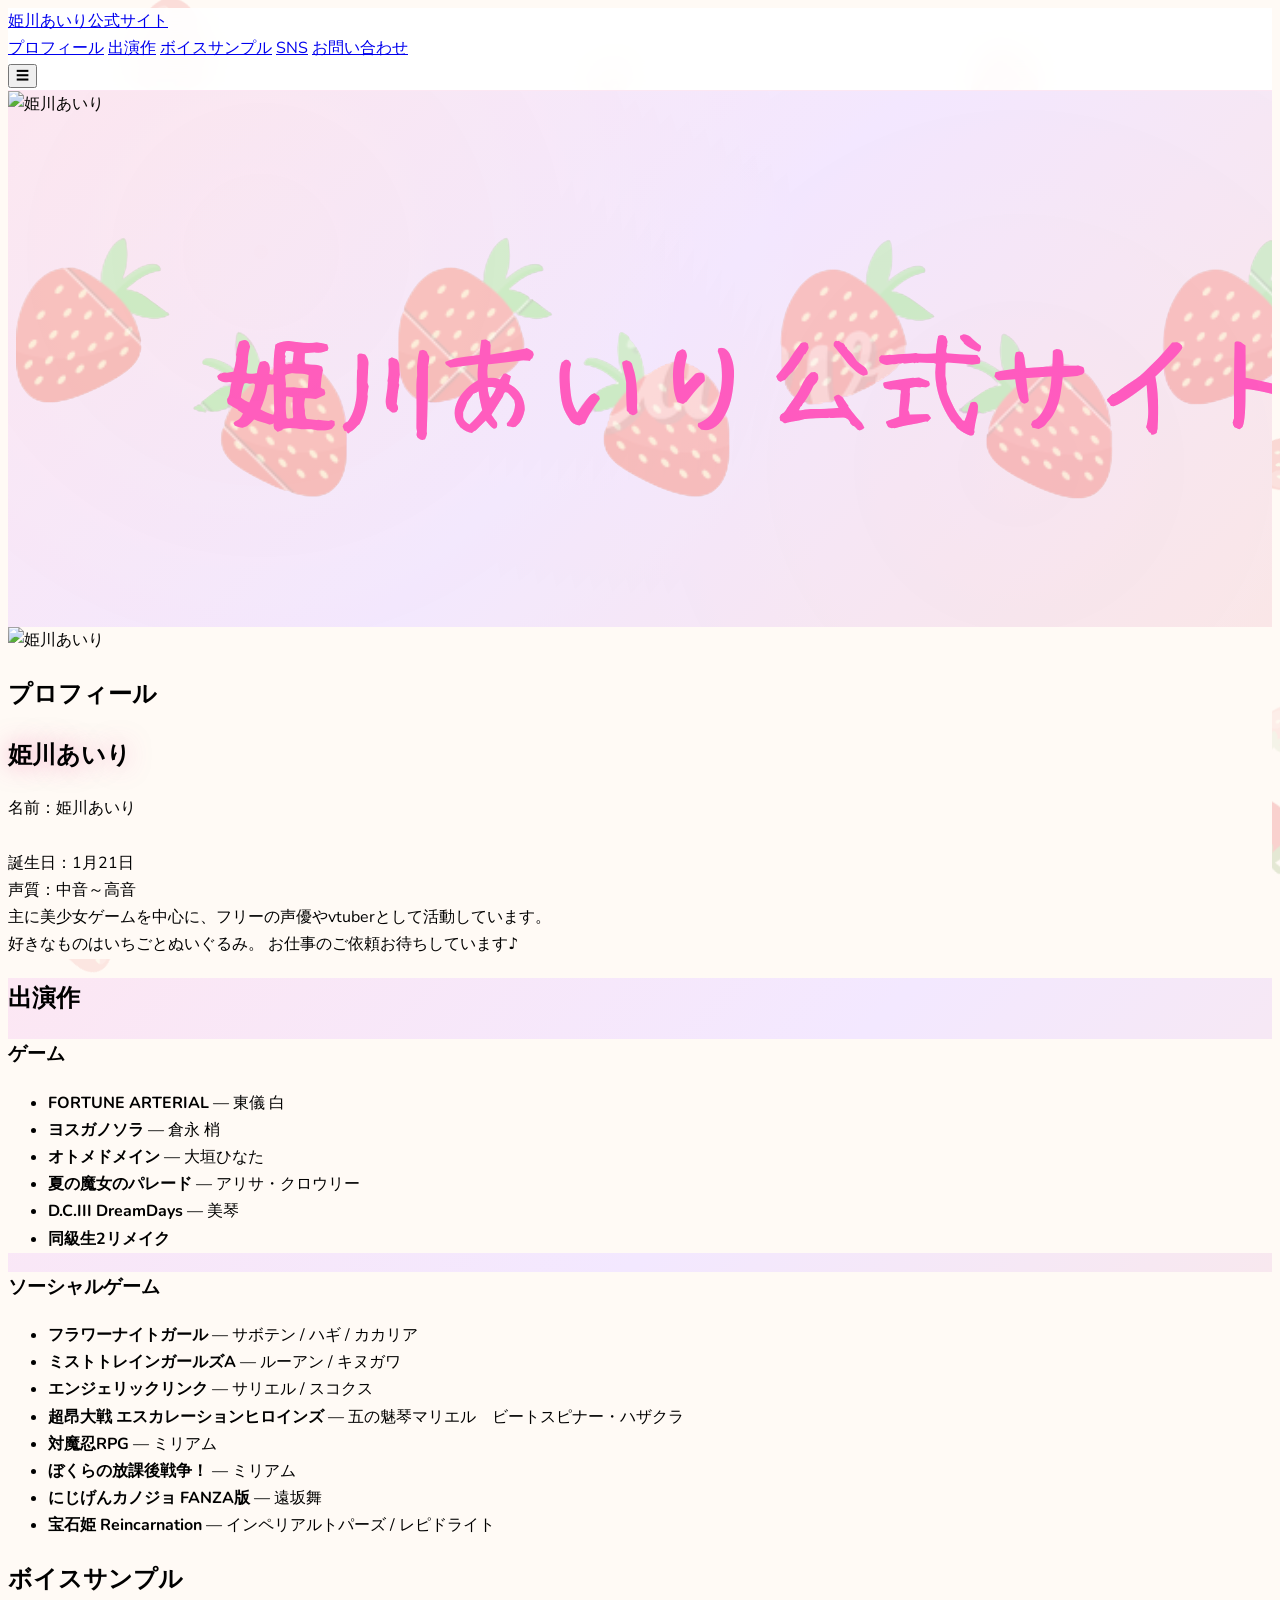
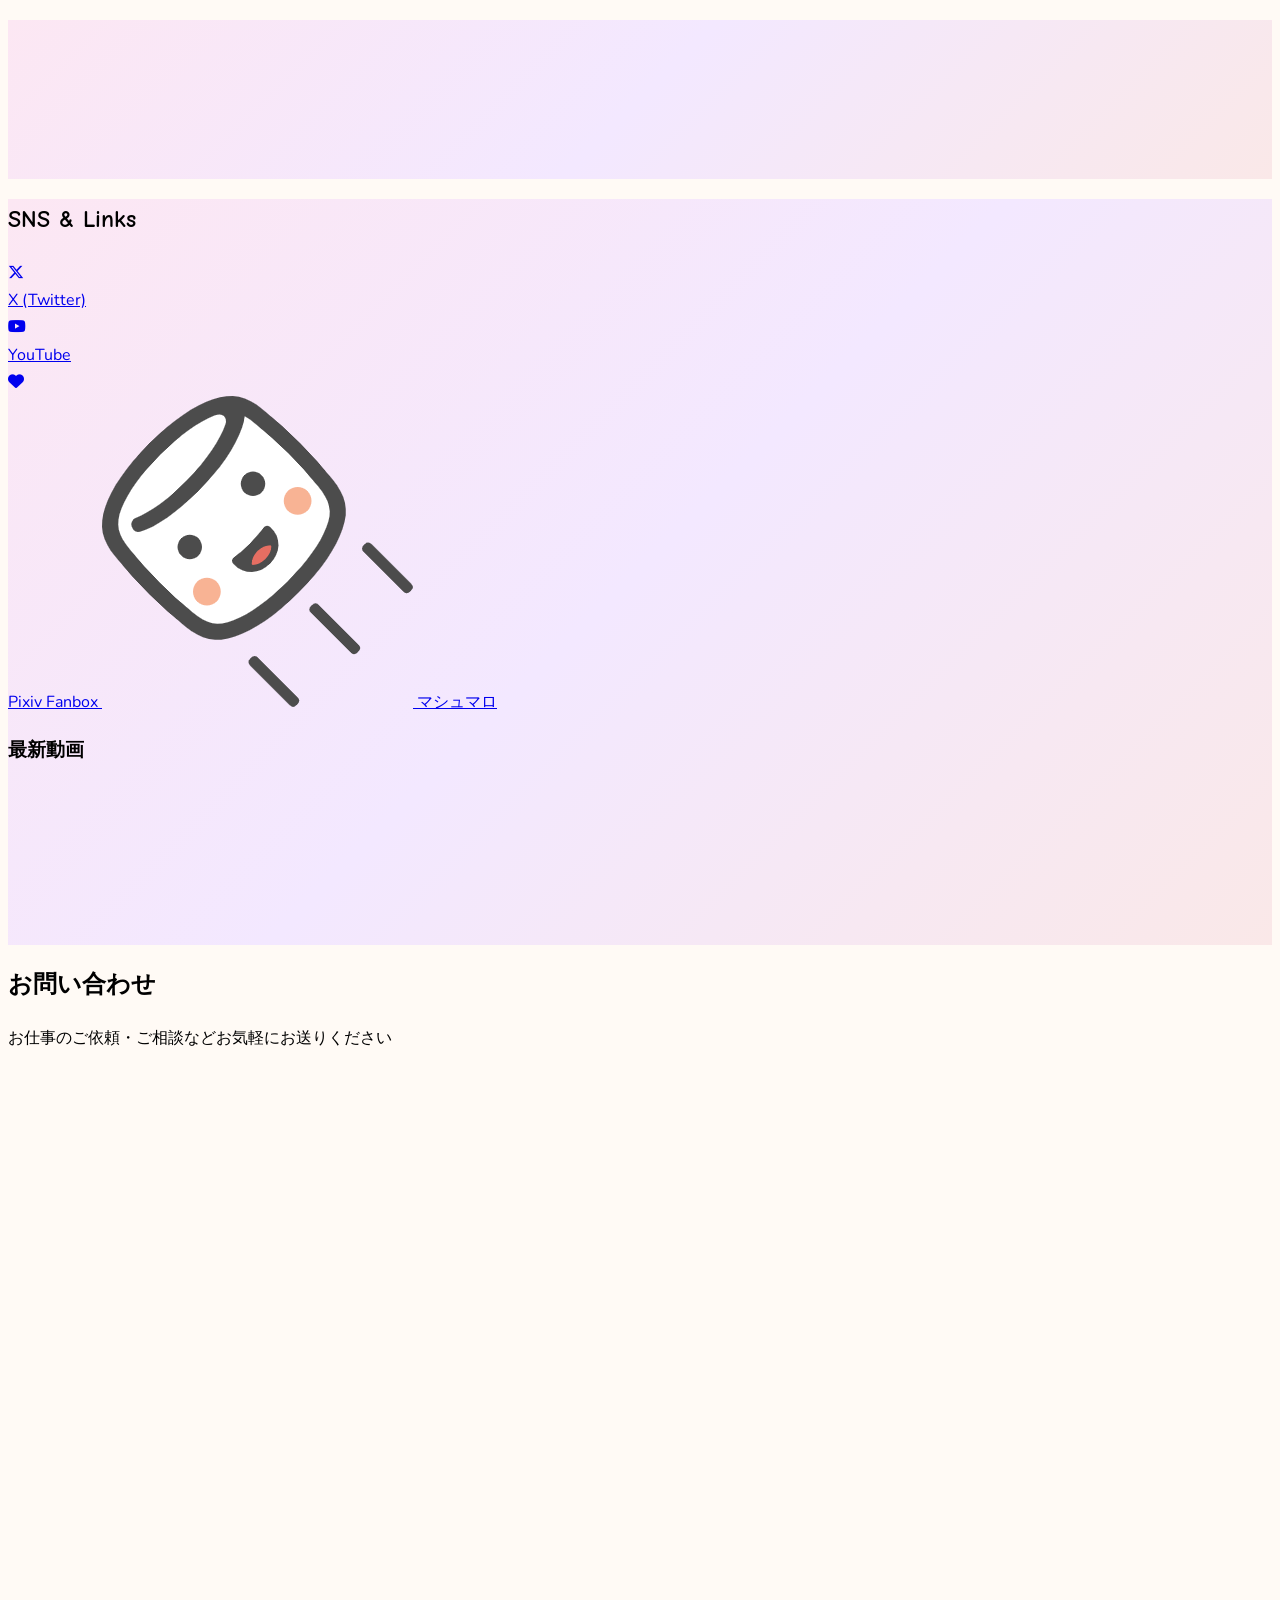
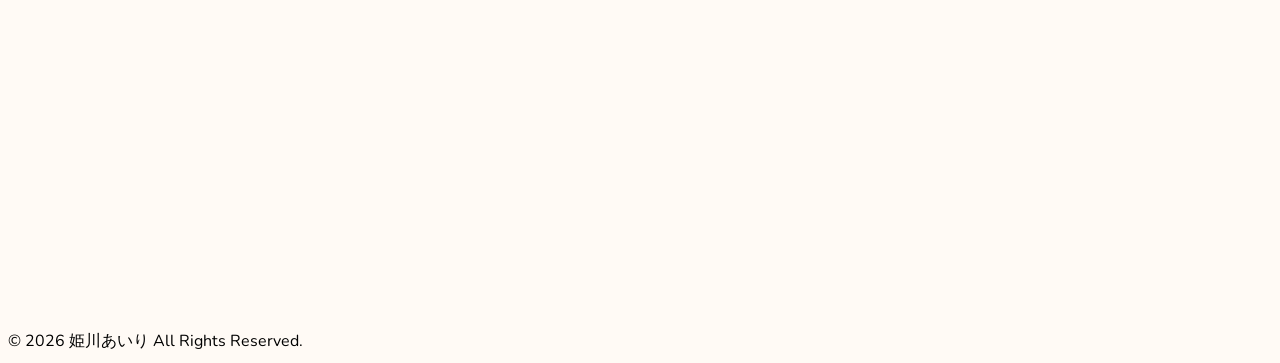
==== index.html @ c1333b5b "Update index.html" ====
<!DOCTYPE html>
<html lang="ja">
<head>
  <meta charset="UTF-8">
  <meta name="viewport" content="width=device-width, initial-scale=1.0">
  <title>姫川あいり公式サイト</title>
  <script src="https://cdn.tailwindcss.com"></script>
  <link rel="stylesheet" href="https://cdnjs.cloudflare.com/ajax/libs/font-awesome/6.5.0/css/all.min.css">
  <link rel="stylesheet" href="style.css">
<link href="https://fonts.googleapis.com/css2?family=Nunito:wght@400;700&family=Comic+Neue:wght@400;700&display=swap" rel="stylesheet">
  
  <style>
    html { scroll-behavior: smooth; }
    section { scroll-margin-top: 80px; }
    .hero-bg {
      background: linear-gradient(135deg, #fce7f3 0%, #f3e8ff 50%, #fae8e8 100%);
    }
  </style>
</head>
<body class="bg-white text-gray-800">

  <!-- ナビ -->
  <nav class="bg-white/90 backdrop-blur-md border-b border-pink-100 sticky top-0 z-50">
    <div class="max-w-5xl mx-auto px-6">
      <div class="flex justify-between items-center h-16">
        <a href="#" class="text-2xl font-bold text-pink-500 hover:text-pink-600 transition-colors">
          姫川あいり公式サイト
        </a>
        <!-- PCメニュー -->
        <div class="hidden md:flex gap-8 text-sm font-medium">
          <a href="#profile" class="hover:text-pink-500 transition-colors">プロフィール</a>
          <a href="#career" class="hover:text-pink-500 transition-colors">出演作</a>
          <a href="#voice" class="hover:text-pink-500 transition-colors">ボイスサンプル</a>
          <a href="#sns" class="hover:text-pink-500 transition-colors">SNS</a>
          <a href="#contact" class="hover:text-pink-500 transition-colors">お問い合わせ</a>
        </div>
        <!-- スマホハンバーガー -->
        <button id="menu-button" class="md:hidden text-3xl text-pink-400">☰</button>
      </div>
    </div>
  </nav>



<!-- ヒーロー -->
  <section class="hero-bg min-h-screen flex items-center justify-center px-6 py-12">
    <div class="max-w-6xl mx-auto grid md:grid-cols-2 gap-12 items-center">
      <div class="flex justify-center">
        <img src="assets/260325_背景透過.png" alt="姫川あいり" class="max-h-[80vh] w-auto drop-shadow-2xl">
      </div>
      <!-- 右側：テキスト -->
<!-- 右側：ロゴ画像 -->
<div class="text-center md:text-left">
  <div class="mb-8">
    <img src="assets/logo.png" 
         alt="姫川あいり公式サイト" 
         class="mx-auto md:mx-0 h-32 md:h-40 lg:h-48 w-auto drop-shadow-lg">
  </div>
</div>
    </div>
  </section>
  

<!-- プロフィール -->
<section id="profile" class="py-24 bg-white">
  <div class="max-w-5xl mx-auto px-6">
    <div class="flex flex-col md:flex-row gap-12 items-center">
      
      <!-- 左側：立ち絵 -->
      <div class="flex-shrink-0 mx-auto md:mx-0">
        <img src="assets/260422_背景透過.png"
             alt="姫川あいり"
             class="w-72 md:w-96 rounded-3xl shadow-xl">
      </div>
      
      <!-- 右側：名前＋本文 -->
      <div class="text-center md:text-left">
        <h2 class="text-3xl font-bold text-pink-500 mb-3">プロフィール</h2>
        <h1 class="text-5xl md:text-6xl font-bold text-pink-500 fairy-glow mb-8">姫川あいり</h1>
        
        <div class="prose prose-lg text-gray-600 leading-relaxed max-w-md">
          <p>
            名前：姫川あいり<br><br>
            誕生日：1月21日<br>
            声質：中音～高音<br>
            主に美少女ゲームを中心に、フリーの声優やvtuberとして活動しています。<br>
            好きなものはいちごとぬいぐるみ。
            お仕事のご依頼お待ちしています♪<br>
            
          </p>
        </div>
      </div>
    </div>
  </div>
</section>
  
  
<!-- 経歴 -->
<section id="career" class="py-24 bg-pink-50">
  <div class="max-w-4xl mx-auto px-6">
    <h2 class="text-3xl font-bold text-center text-pink-500 mb-12">出演作</h2>
   
    <div class="max-w-3xl mx-auto space-y-10">
     
      <!-- ゲーム -->
      <div class="bg-white p-8 rounded-3xl shadow-sm">
        <h3 class="text-2xl font-semibold text-pink-400 mb-6">ゲーム</h3>
        <ul class="space-y-5 text-gray-700 list-none">
          <li><strong>FORTUNE ARTERIAL</strong> — 東儀 白</li>
          <li><strong>ヨスガノソラ</strong> — 倉永 梢</li>
          <li><strong>オトメドメイン</strong> — 大垣ひなた</li>
          <li><strong>夏の魔女のパレード</strong> — アリサ・クロウリー</li>
          <li><strong>D.C.III DreamDays</strong> — 美琴</li>
          <li><strong>同級生2リメイク</strong></li>
        </ul>
      </div>

      <!-- ソーシャルゲーム -->
      <div class="bg-white p-8 rounded-3xl shadow-sm">
        <h3 class="text-2xl font-semibold text-pink-400 mb-6">ソーシャルゲーム</h3>
        <ul class="space-y-5 text-gray-700 list-none">
          <li><strong>フラワーナイトガール</strong> — サボテン / ハギ / カカリア</li>
          <li><strong>ミストトレインガールズA</strong> — ルーアン / キヌガワ</li>
          <li><strong>エンジェリックリンク</strong> — サリエル / スコクス</li>
          <li><strong>超昂大戦 エスカレーションヒロインズ</strong> — 五の魅琴マリエル　ビートスピナー・ハザクラ</li>
          <li><strong>対魔忍RPG</strong> — ミリアム</li>
          <li><strong>ぼくらの放課後戦争！</strong> — ミリアム</li>
          <li><strong>にじげんカノジョ FANZA版</strong> — 遠坂舞</li>
          <li><strong>宝石姫 Reincarnation</strong> — インペリアルトパーズ / レピドライト</li>
        </ul>
      </div>
    </div>
  </div>
</section>
  
<!-- ボイスサンプル -->
<section id="voice" class="py-24 bg-white">     <!-- 白 -->
  
  <div class="max-w-3xl mx-auto px-6">
    <h2 class="text-3xl font-bold text-center text-pink-500 mb-12">ボイスサンプル</h2>
    
    <div class="bg-pink-50 rounded-3xl p-6 md:p-10">
      <div class="aspect-video rounded-2xl overflow-hidden shadow-md">
        <iframe width="100%" height="100%" 
                src="https://www.youtube.com/embed/UVbaxQV9CX0" 
                frameborder="0" 
                allowfullscreen 
                allow="accelerometer; autoplay; clipboard-write; encrypted-media; gyroscope; picture-in-picture; web-share">
        </iframe>
      </div>
    </div>
  </div>
</section>
  
<!-- SNS -->
<section id="sns" class="py-24 bg-pink-50">     <!-- 薄ピンク -->
  <div class="max-w-4xl mx-auto px-6 text-center">
    <h2 class="text-3xl font-bold text-pink-500 mb-12">SNS & Links</h2>
   
    <div class="grid grid-cols-2 md:grid-cols-4 gap-8 mb-16">
     
      <!-- X (Twitter) -->
      <a href="https://x.com/AiriHimekawa" target="_blank" class="group flex flex-col items-center hover:scale-105 transition-all">
        <div class="text-6xl mb-3 text-black"><i class="fab fa-x-twitter"></i></div>
        <span class="text-sm font-medium text-gray-700 group-hover:text-pink-500">X (Twitter)</span>
      </a>
     
      <!-- YouTube -->
      <a href="https://youtube.com/@airi_tushin" target="_blank" class="group flex flex-col items-center hover:scale-105 transition-all">
        <div class="text-6xl mb-3 text-red-500"><i class="fab fa-youtube"></i></div>
        <span class="text-sm font-medium text-gray-700 group-hover:text-pink-500">YouTube</span>
      </a>
     
      <!-- Pixiv Fanbox -->
      <a href="https://himekawaairi.fanbox.cc" target="_blank" class="group flex flex-col items-center hover:scale-105 transition-all">
        <div class="text-6xl mb-3 text-pink-500"><i class="fas fa-heart"></i></div>
        <span class="text-sm font-medium text-gray-700 group-hover:text-pink-500">Pixiv Fanbox</span>
      </a>
     
      <!-- マシュマロ -->
      <a href="https://marshmallow-qa.com/rjn7jgvmf8jdklz" target="_blank" class="group flex flex-col items-center hover:scale-105 transition-all">
        <img src="assets/marshmallow.png" alt="マシュマロ" class="w-16 h-16 mx-auto mb-3 object-contain">
        <span class="text-sm font-medium text-gray-700 group-hover:text-pink-500">マシュマロ</span>
      </a>
     
    </div>

    <!-- YouTube最新動画表示 -->
    <div class="mt-12">
      <h3 class="text-xl font-semibold text-pink-500 mb-6">最新動画</h3>
      <div class="aspect-video max-w-2xl mx-auto rounded-3xl overflow-hidden shadow-lg">
        <iframe width="100%" height="100%" 
                src="https://www.youtube.com/embed/pQYYkRXr75o" 
                frameborder="0" allowfullscreen allow="accelerometer; autoplay; clipboard-write; encrypted-media; gyroscope; picture-in-picture">
        </iframe>
      </div>
    </div>
  </div>
</section>
  
  
<!-- お問い合わせ -->
<section id="contact" class="py-24 bg-white">   <!-- 白 -->
  <div class="max-w-4xl mx-auto px-6">
    <h2 class="text-3xl font-bold text-center text-pink-500 mb-4">お問い合わせ</h2>
    <p class="text-center text-gray-600 mb-12">お仕事のご依頼・ご相談などお気軽にお送りください</p>
    
    <div class="bg-white rounded-3xl shadow-sm p-4 md:p-8 overflow-hidden">
      <iframe 
        src="https://docs.google.com/forms/d/e/1FAIpQLSfaliOhLNEhYf2ZxRWu3WGZAitr_ZMT3OgszRdiF-ilXPU8ug/viewform?embedded=true" 
        width="100%" 
        height="850" 
        frameborder="0" 
        marginheight="0" 
        marginwidth="0">
      </iframe>
    </div>
  </div>
</section>
  <footer class="bg-pink-100 py-10 text-center text-pink-400 text-sm">
    © 2026 姫川あいり All Rights Reserved.
  </footer>

  <script src="script.js"></script>
</body>
</html>
---- style.css ----
/* style.css - 姫川あいり公式サイト */

body {
font-family: "Nunito", "Comic Neue", system-ui, -apple-system, BlinkMacSystemFont, "Segoe UI", Roboto, sans-serif;
  scroll-behavior: smooth;
font-weight: 400;
  line-height: 1.7;
}

h1, h2, h3 {
font-family: "Comic Neue", "Nunito", system-ui, sans-serif;
  font-weight: 700;
}

/* ヒーロー背景 */
.hero-bg {
  background: linear-gradient(135deg, #fce7f3 0%, #f3e8ff 50%, #fae8e8 100%);
}

/* タイトルグロー効果 */
.fairy-glow {
  text-shadow: 0 0 25px rgba(236, 72, 153, 0.5);
}

/* ナビゲーション */
nav {
  position: sticky;
  top: 0;
  z-index: 50;
  background: rgba(255, 255, 255, 0.92);
  backdrop-filter: blur(12px);
  border-bottom: 1px solid #fce7f3;
}

/* セクション余白調整 */
section {
  scroll-margin-top: 80px;
}

/* ふわふわボタン */
.btn-pink {
  transition: all 0.3s cubic-bezier(0.4, 0, 0.2, 1);
}
.btn-pink:hover {
  transform: translateY(-3px);
  box-shadow: 0 10px 15px -3px rgba(236, 72, 153, 0.3);
}

/* スマホメニュー */
#mobile-menu {
  display: none;
}

/* カード風デザイン */
.card {
  transition: transform 0.2s ease, box-shadow 0.2s ease;
}
.card:hover {
  transform: translateY(-4px);
  box-shadow: 0 20px 25px -5px rgba(0, 0, 0, 0.1);
}
/* 背景をリッチに */
.hero-bg {
  background: linear-gradient(135deg, 
    #fce7f3 0%, 
    #f3e8ff 30%, 
    #fae8e8 60%, 
    #f0f9ff 100%);
  position: relative;
  overflow: hidden;
}

/* かわいい背景装飾 */
.hero-bg::before {
  content: '';
  position: absolute;
  top: 0;
  left: 0;
  right: 0;
  bottom: 0;
  background: 
    radial-gradient(circle at 20% 30%, rgba(251, 191, 36, 0.15) 0%, transparent 50%),
    radial-gradient(circle at 80% 70%, rgba(236, 72, 153, 0.12) 0%, transparent 50%);
  pointer-events: none;
}

/* 他のセクションも少しリッチに */
.bg-pink-50 {
  background: #fdf4ff;
}

.bg-white {
  background: #fffaf5;
}

/* ピンク地のセクションもヒーローと同じリッチ背景に */
.bg-pink-50 {
  background: linear-gradient(135deg, 
    #fce7f3 0%, 
    #f3e8ff 50%, 
    #fae8e8 100%);
}
.hero-bg {
  background: linear-gradient(135deg, #fce7f3 0%, #f3e8ff 50%, #fae8e8 100%);
  position: relative;
  overflow: hidden;
}

.hero-bg::before {
  content: '';
  position: absolute;
  top: 0;
  left: 0;
  right: 0;
  bottom: 0;
  opacity: 0.18;
  pointer-events: none;
  z-index: 1;
}
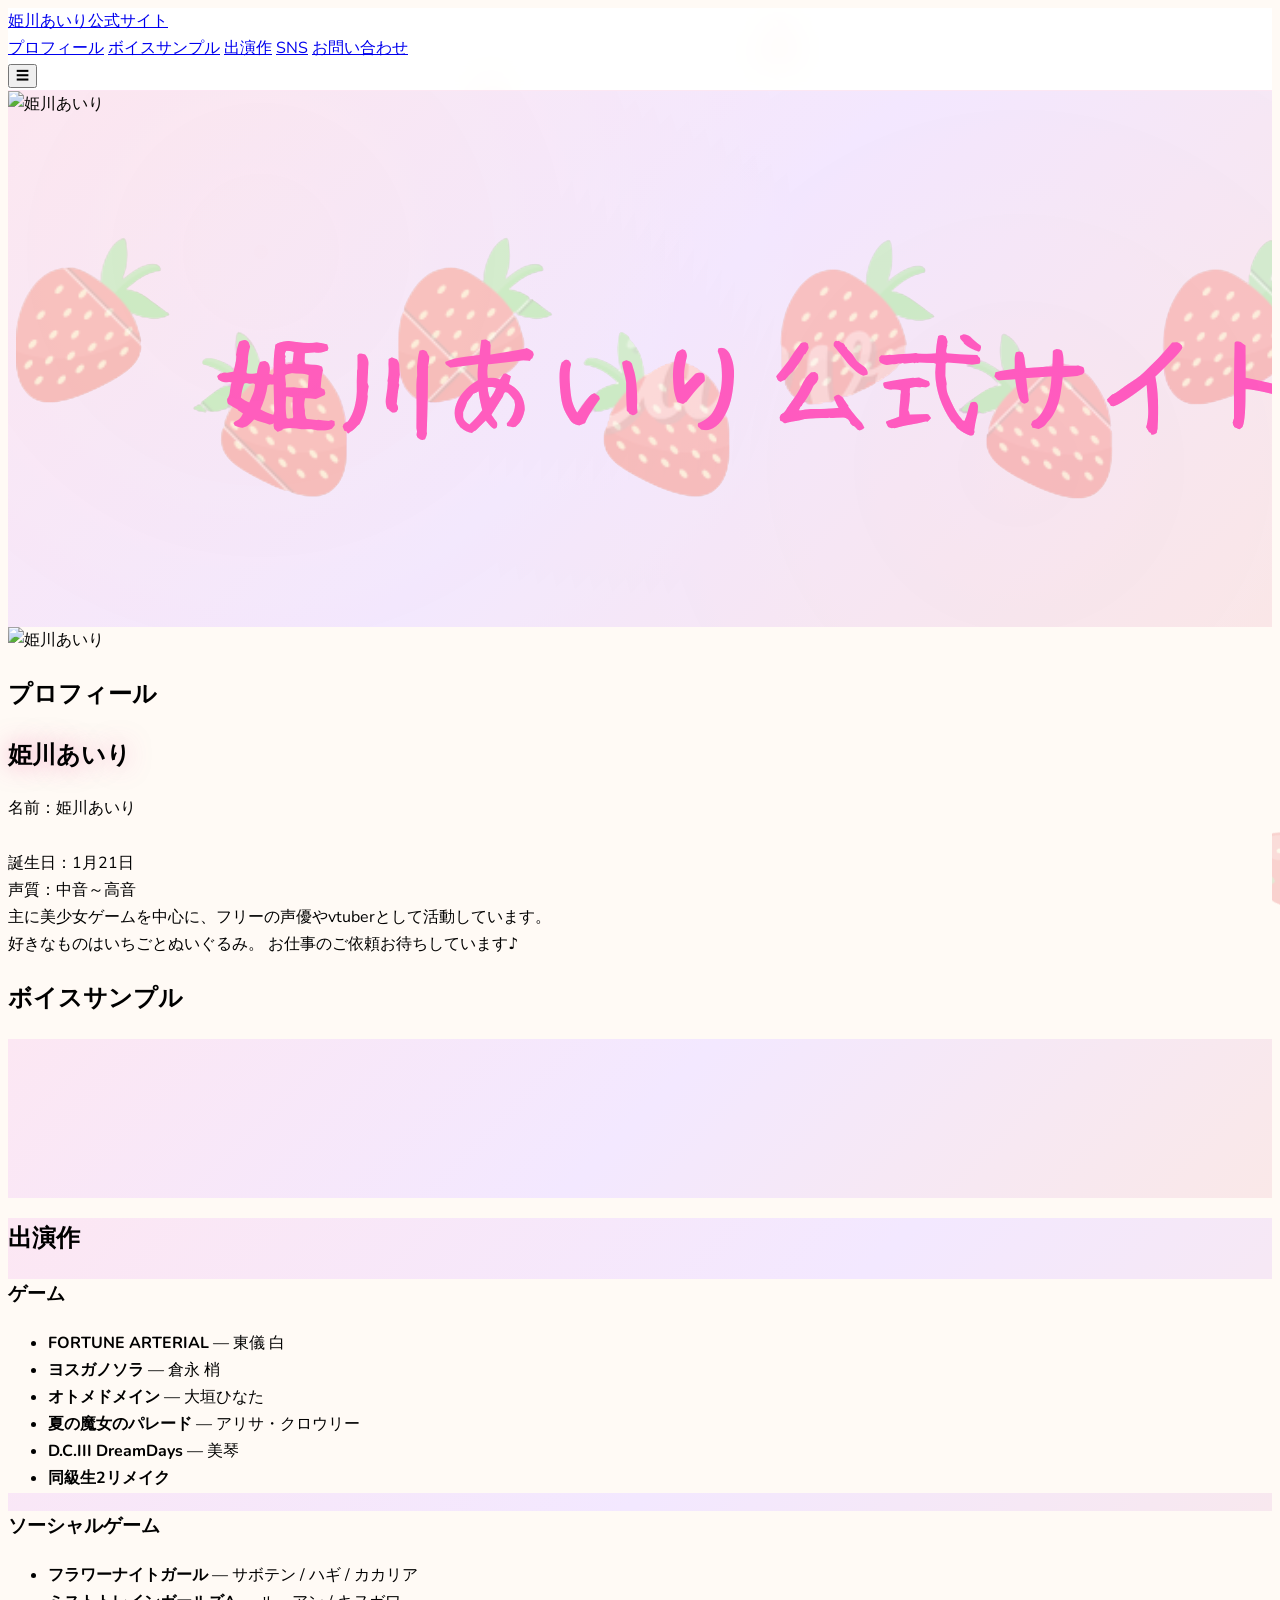
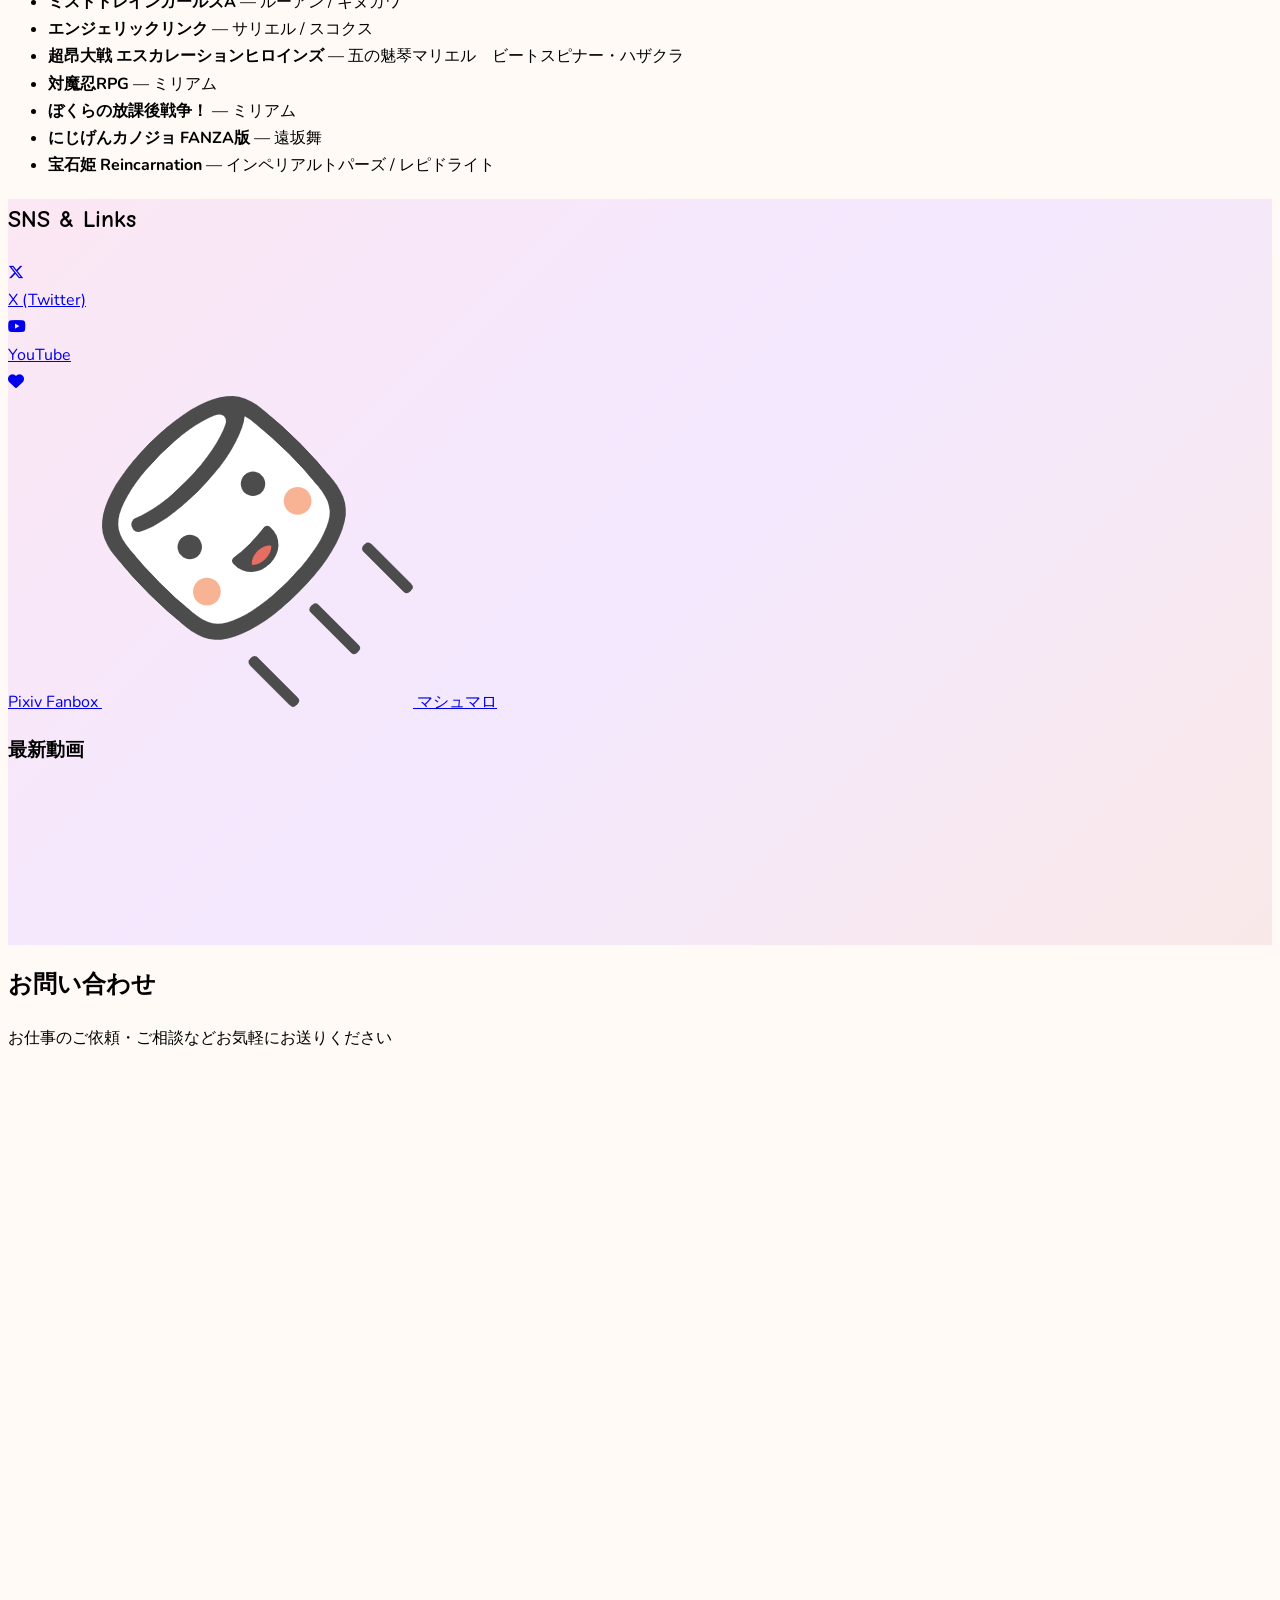
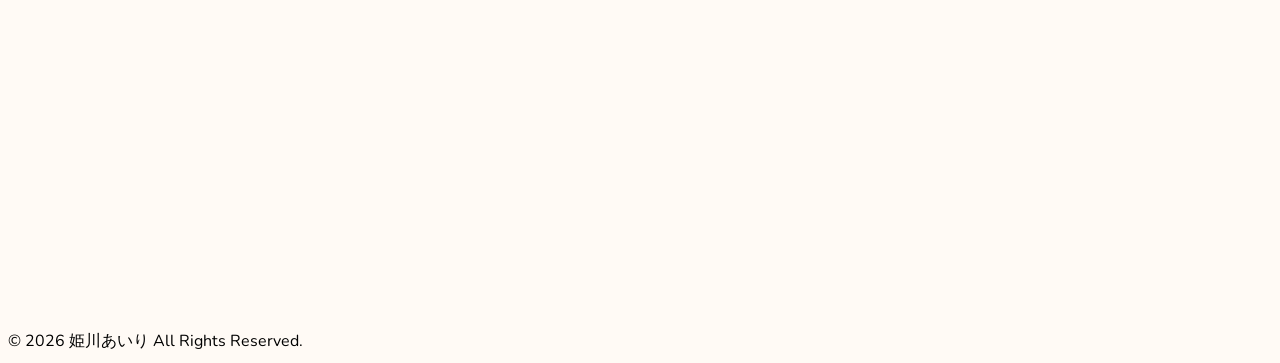
==== commit 613fdb09: "Update index.html" ====
--- a/index.html
+++ b/index.html
@@ -29,8 +29,8 @@
         <!-- PCメニュー -->
         <div class="hidden md:flex gap-8 text-sm font-medium">
           <a href="#profile" class="hover:text-pink-500 transition-colors">プロフィール</a>
+          <a href="#voice" class="hover:text-pink-500 transition-colors">ボイスサンプル</a>
           <a href="#career" class="hover:text-pink-500 transition-colors">出演作</a>
-          <a href="#voice" class="hover:text-pink-500 transition-colors">ボイスサンプル</a>
           <a href="#sns" class="hover:text-pink-500 transition-colors">SNS</a>
           <a href="#contact" class="hover:text-pink-500 transition-colors">お問い合わせ</a>
         </div>
@@ -94,6 +94,24 @@
   </div>
 </section>
   
+<!-- ボイスサンプル -->
+<section id="voice" class="py-24 bg-white">     <!-- 白 -->
+  
+  <div class="max-w-3xl mx-auto px-6">
+    <h2 class="text-3xl font-bold text-center text-pink-500 mb-12">ボイスサンプル</h2>
+    
+    <div class="bg-pink-50 rounded-3xl p-6 md:p-10">
+      <div class="aspect-video rounded-2xl overflow-hidden shadow-md">
+        <iframe width="100%" height="100%" 
+                src="https://www.youtube.com/embed/UVbaxQV9CX0" 
+                frameborder="0" 
+                allowfullscreen 
+                allow="accelerometer; autoplay; clipboard-write; encrypted-media; gyroscope; picture-in-picture; web-share">
+        </iframe>
+      </div>
+    </div>
+  </div>
+</section>
   
 <!-- 経歴 -->
 <section id="career" class="py-24 bg-pink-50">
@@ -133,24 +151,6 @@
   </div>
 </section>
   
-<!-- ボイスサンプル -->
-<section id="voice" class="py-24 bg-white">     <!-- 白 -->
-  
-  <div class="max-w-3xl mx-auto px-6">
-    <h2 class="text-3xl font-bold text-center text-pink-500 mb-12">ボイスサンプル</h2>
-    
-    <div class="bg-pink-50 rounded-3xl p-6 md:p-10">
-      <div class="aspect-video rounded-2xl overflow-hidden shadow-md">
-        <iframe width="100%" height="100%" 
-                src="https://www.youtube.com/embed/UVbaxQV9CX0" 
-                frameborder="0" 
-                allowfullscreen 
-                allow="accelerometer; autoplay; clipboard-write; encrypted-media; gyroscope; picture-in-picture; web-share">
-        </iframe>
-      </div>
-    </div>
-  </div>
-</section>
   
 <!-- SNS -->
 <section id="sns" class="py-24 bg-pink-50">     <!-- 薄ピンク -->
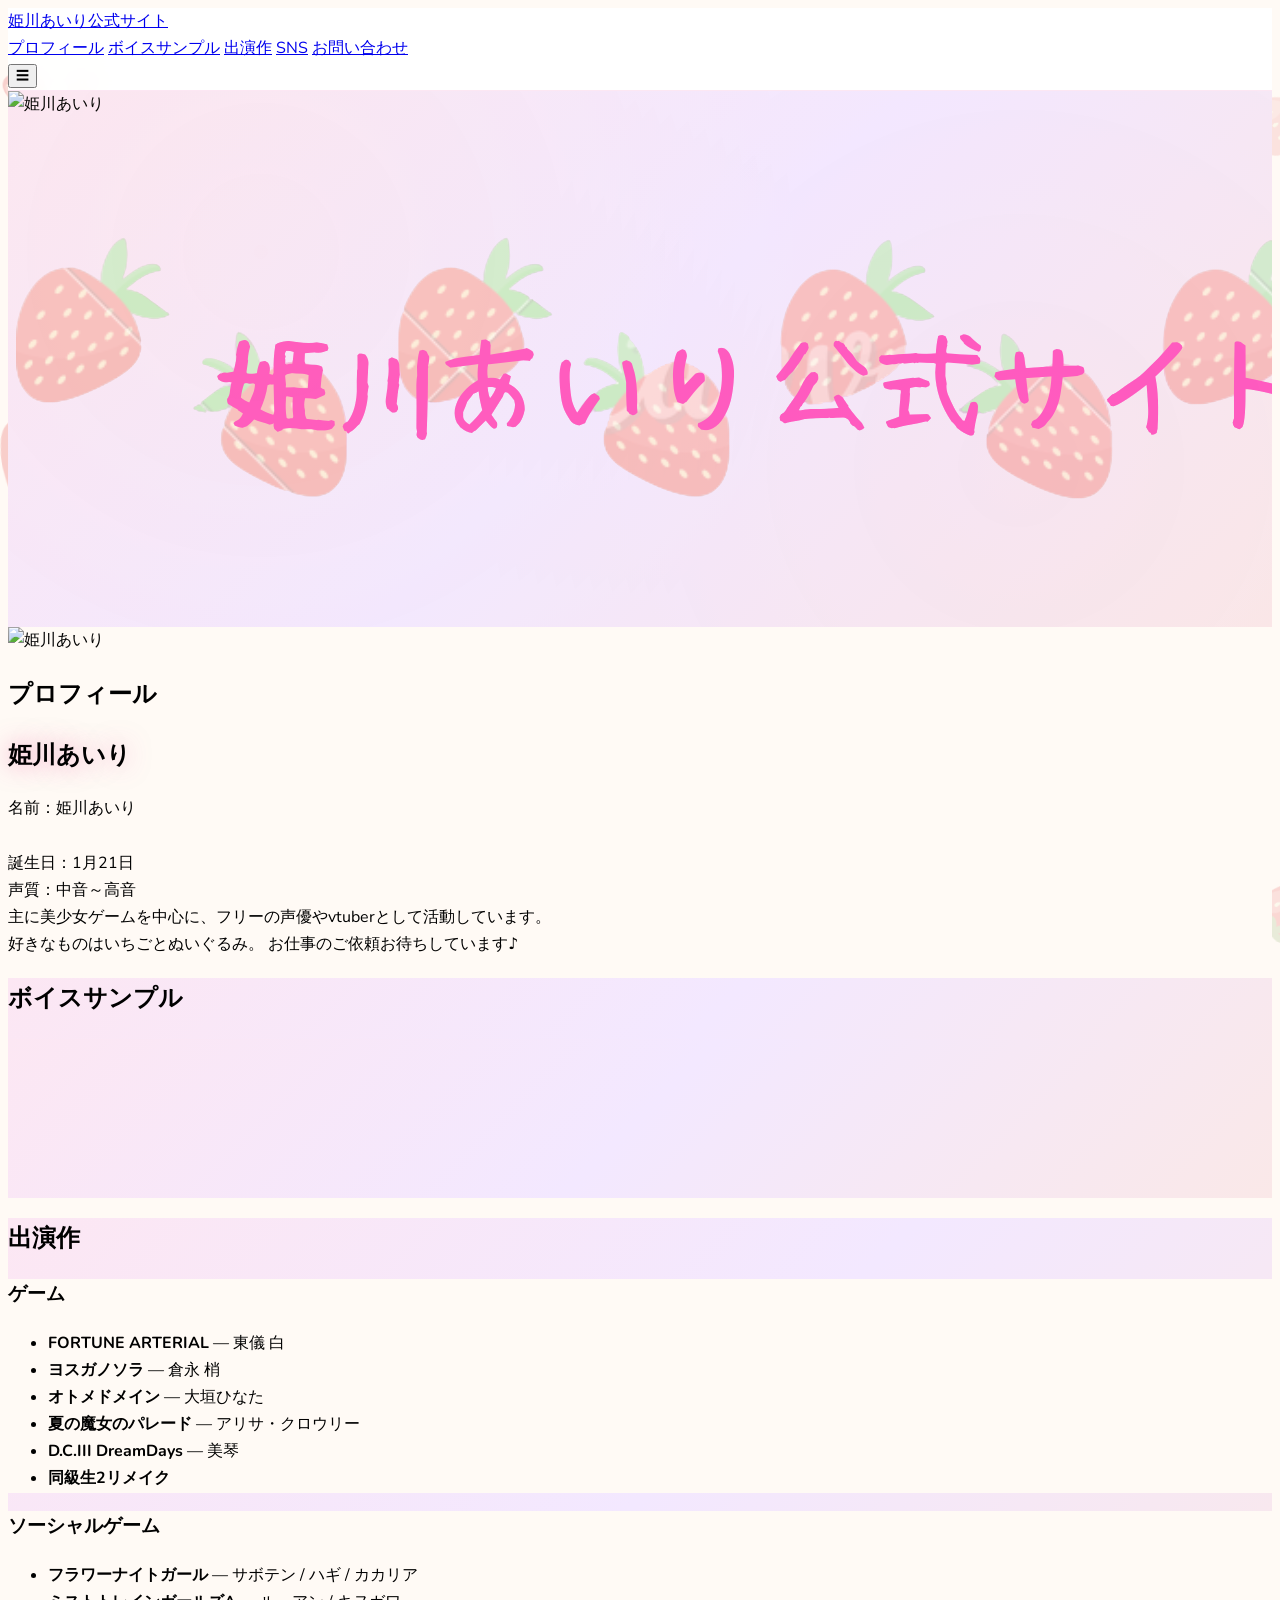
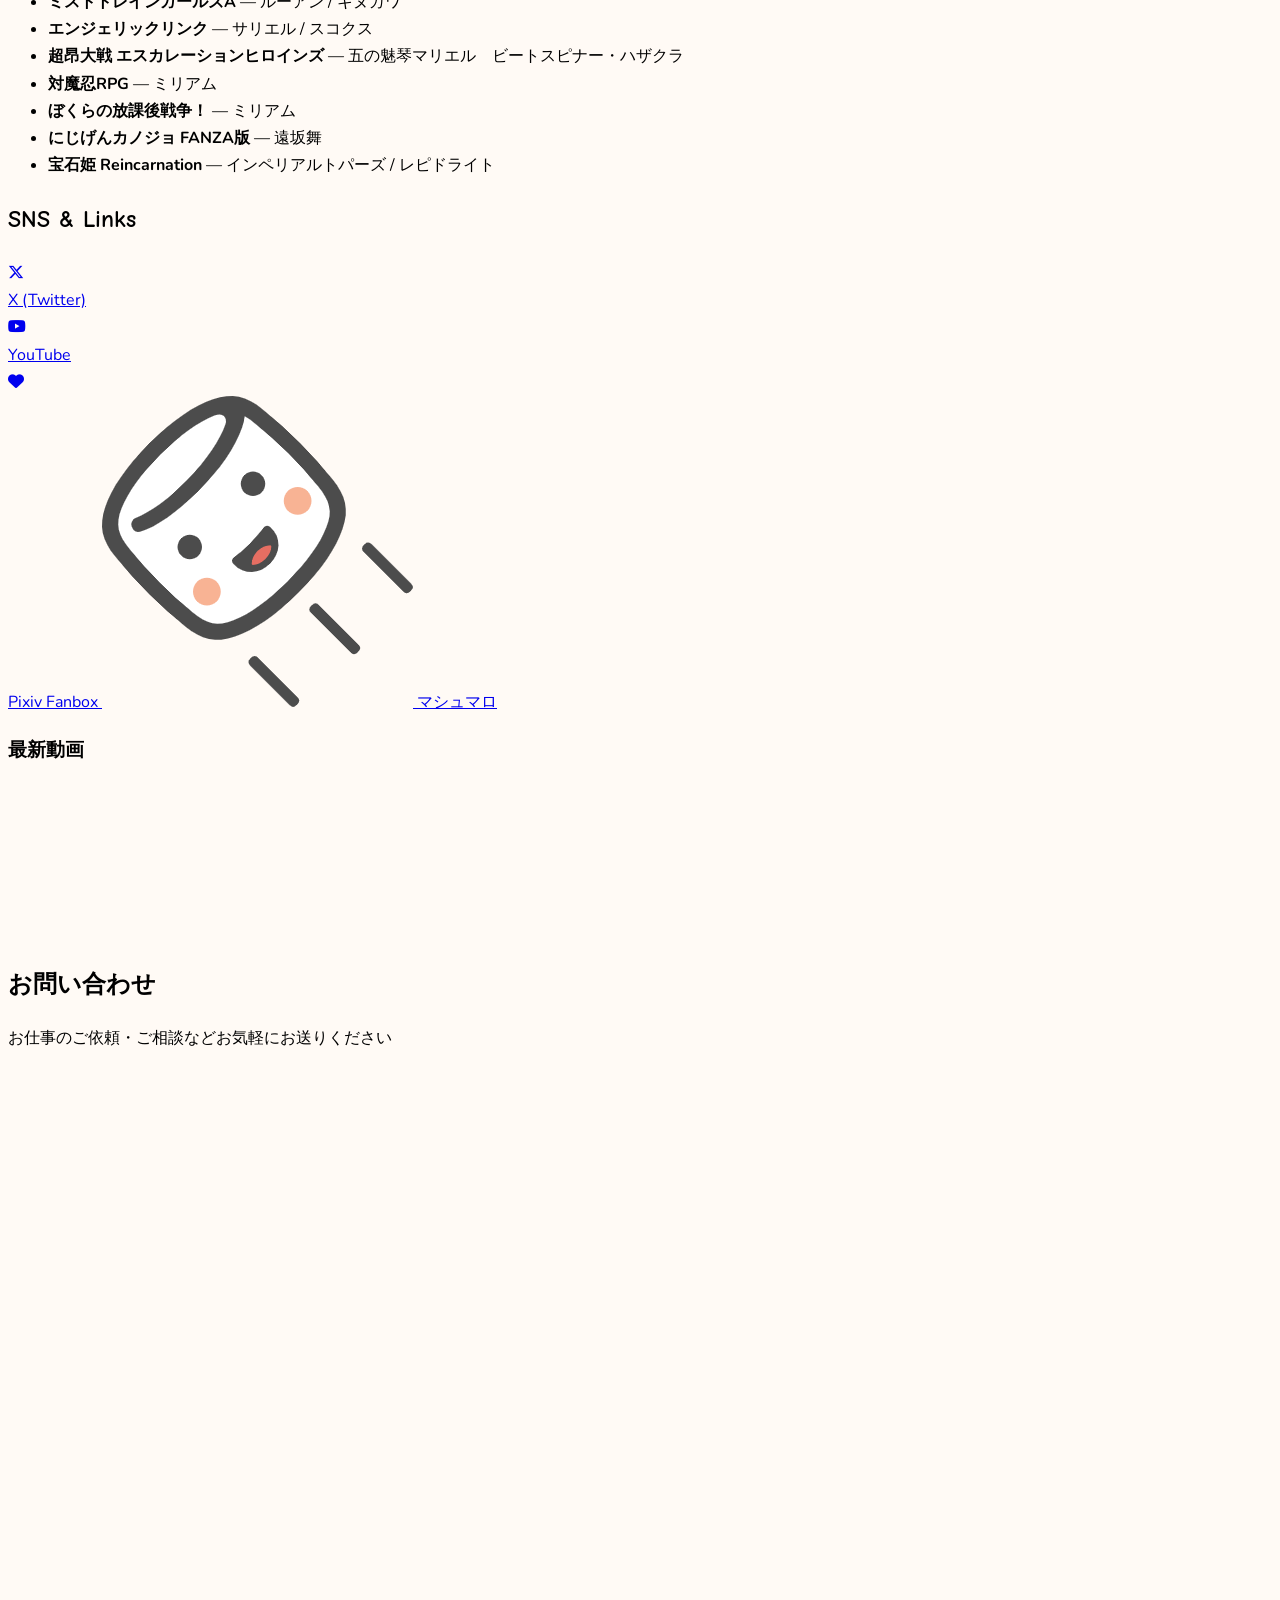
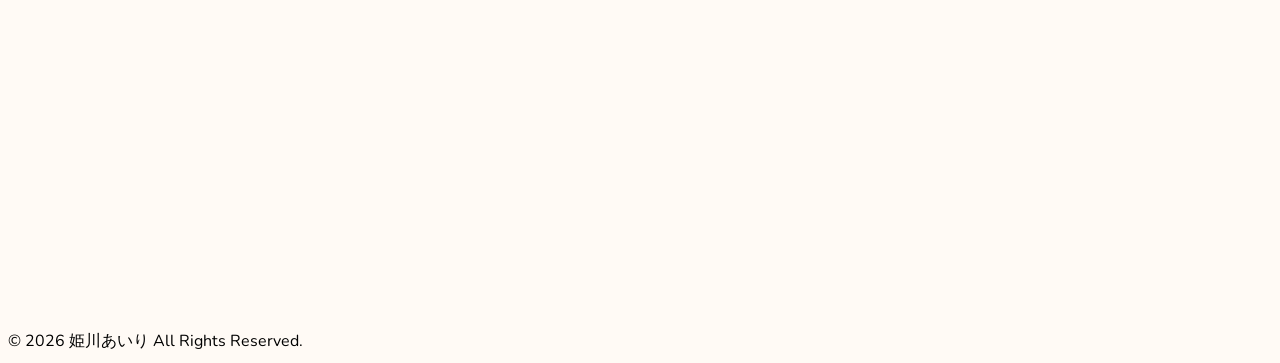
==== commit aa06a373: "Update index.html" ====
--- a/index.html
+++ b/index.html
@@ -95,7 +95,7 @@
 </section>
   
 <!-- ボイスサンプル -->
-<section id="voice" class="py-24 bg-white">     <!-- 白 -->
+<section id="voice" class="py-24 bg-pink-50">     <!-- 薄ピンク -->
   
   <div class="max-w-3xl mx-auto px-6">
     <h2 class="text-3xl font-bold text-center text-pink-500 mb-12">ボイスサンプル</h2>
@@ -153,7 +153,7 @@
   
   
 <!-- SNS -->
-<section id="sns" class="py-24 bg-pink-50">     <!-- 薄ピンク -->
+<section id="sns" class="py-24 bg-white">     <!-- 白 -->
   <div class="max-w-4xl mx-auto px-6 text-center">
     <h2 class="text-3xl font-bold text-pink-500 mb-12">SNS & Links</h2>
    
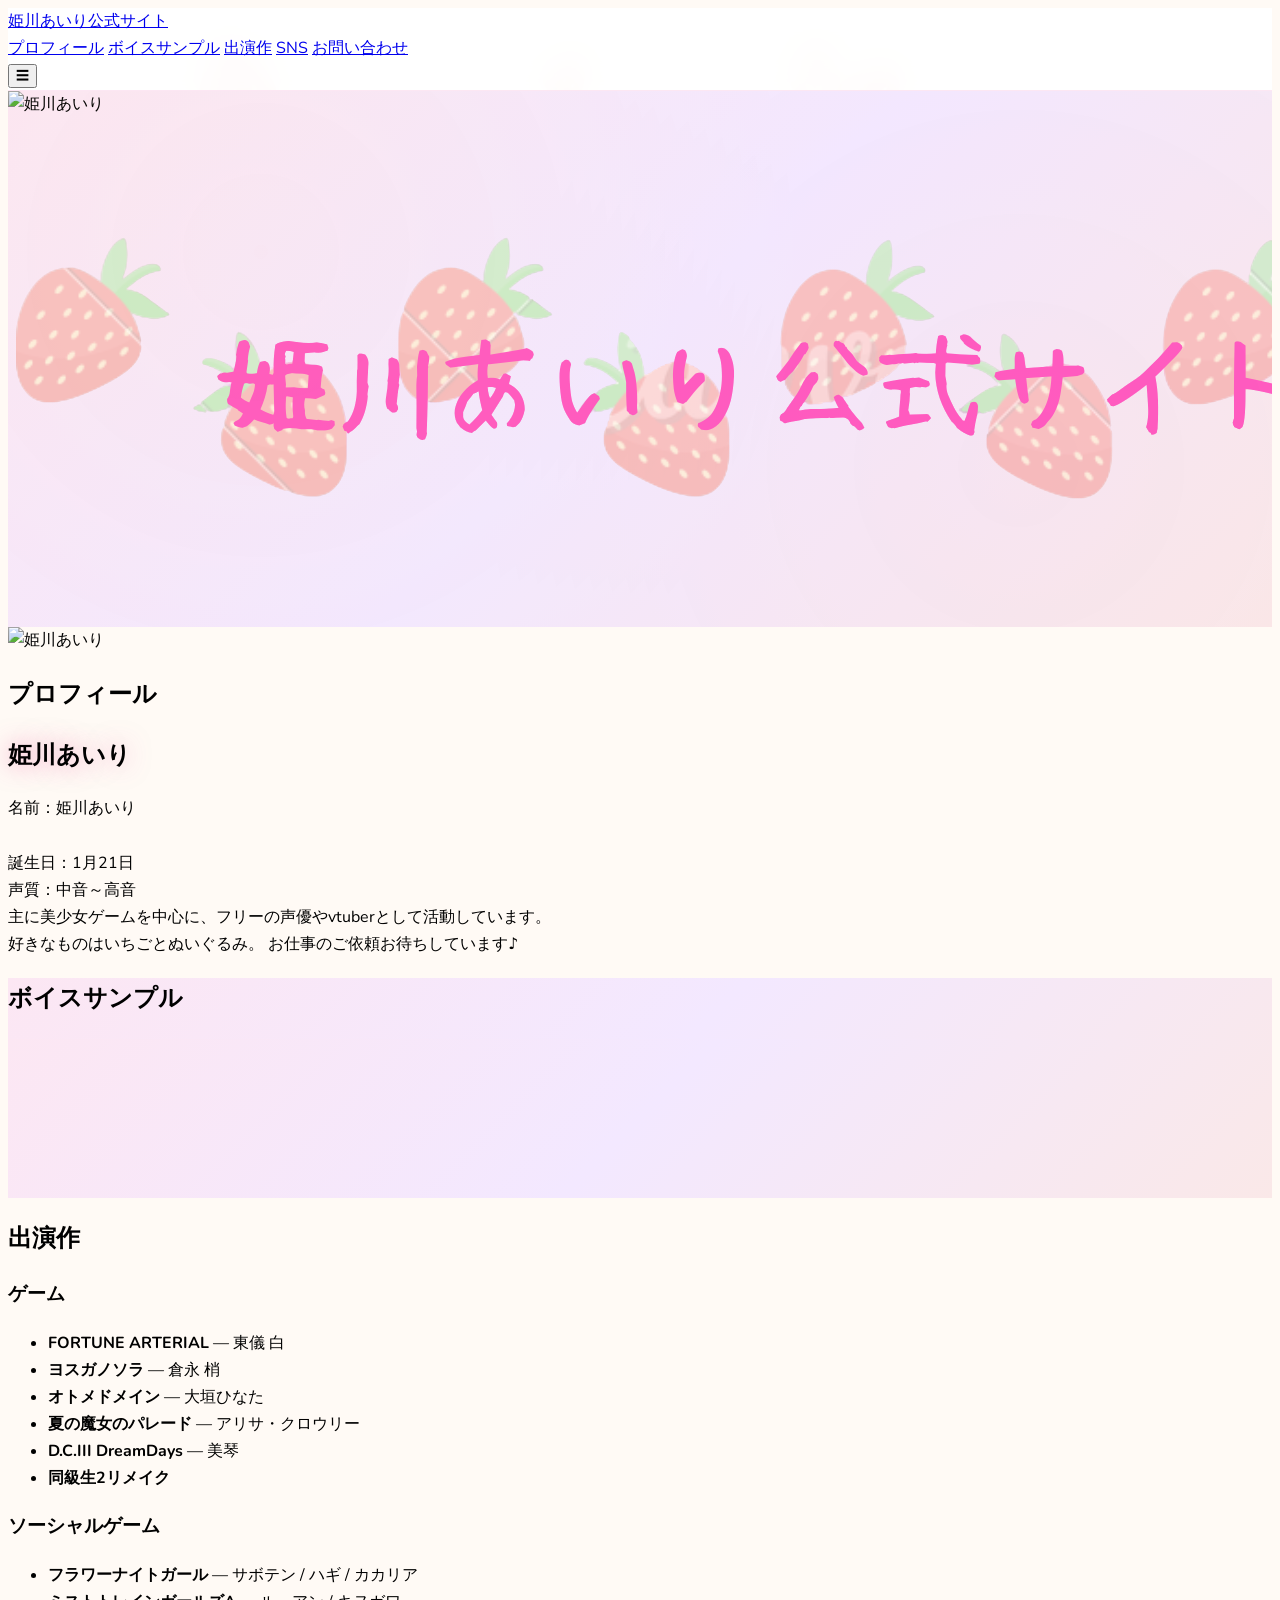
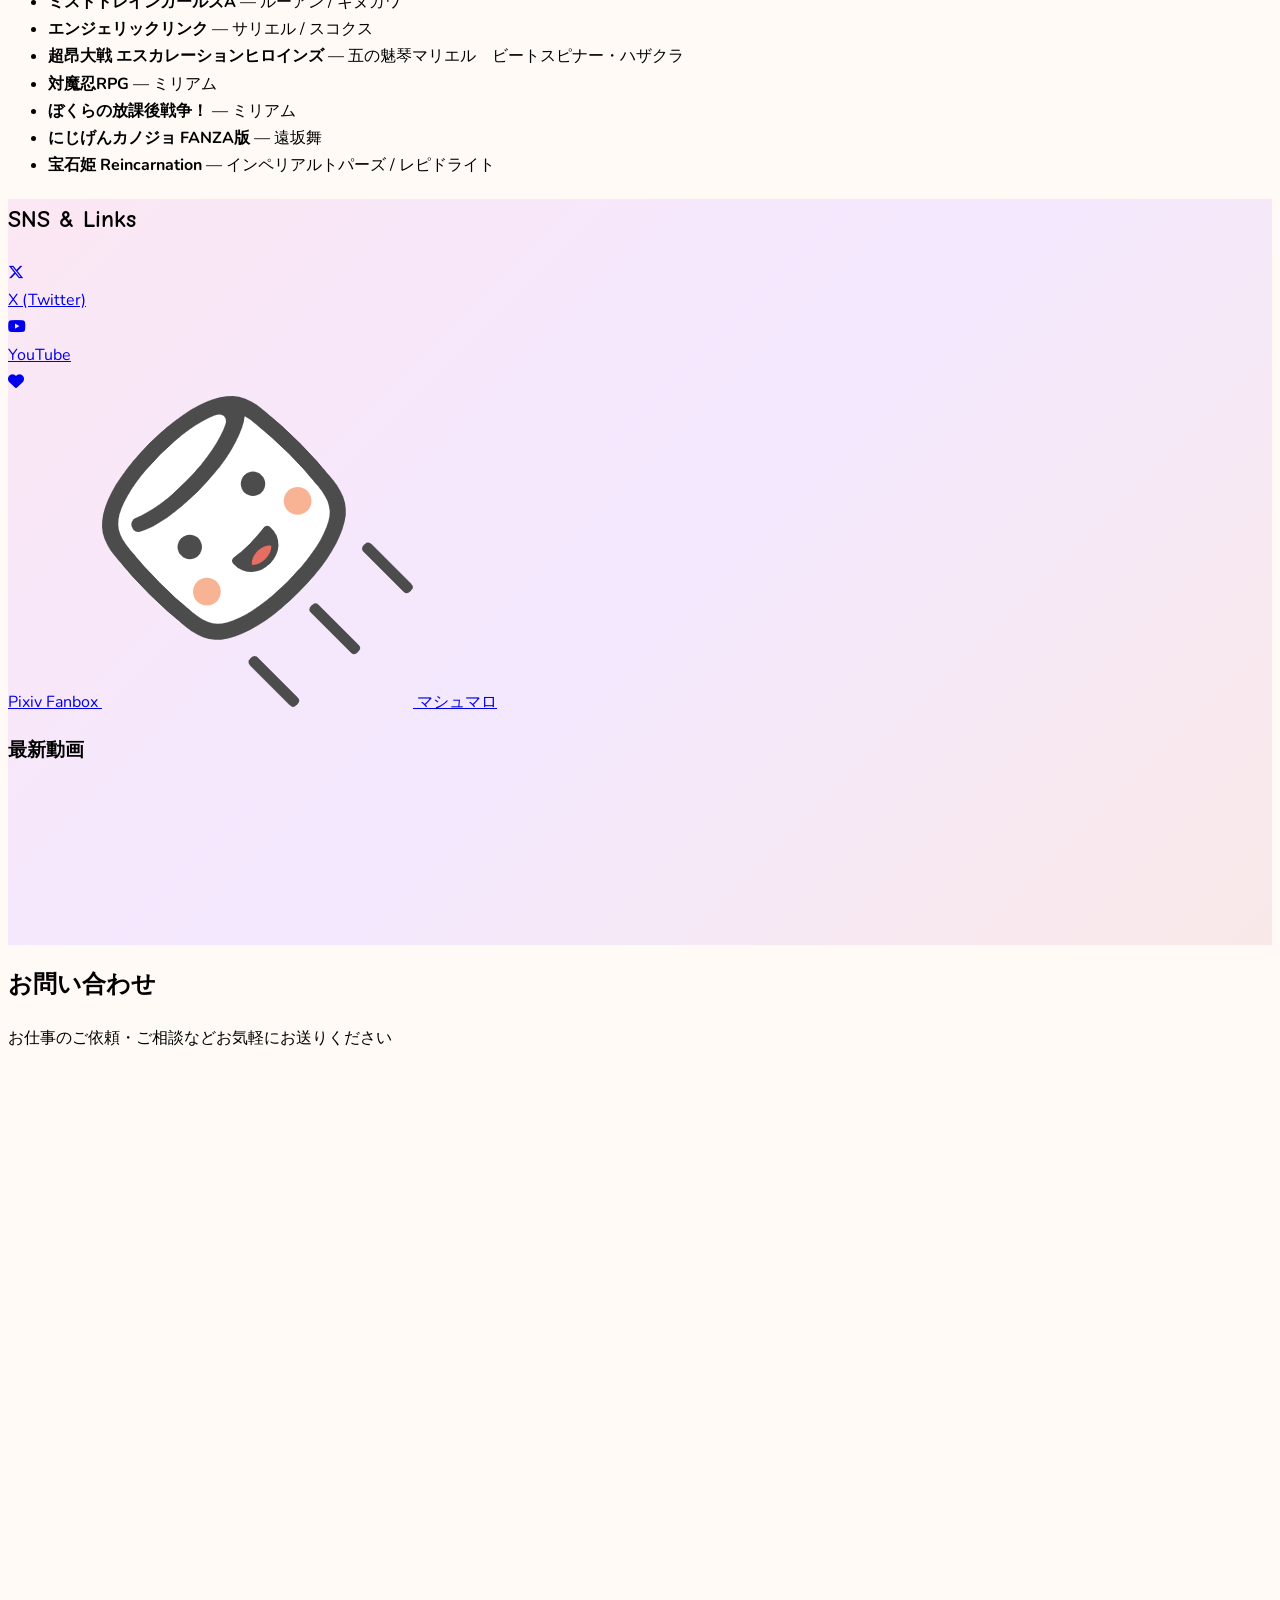
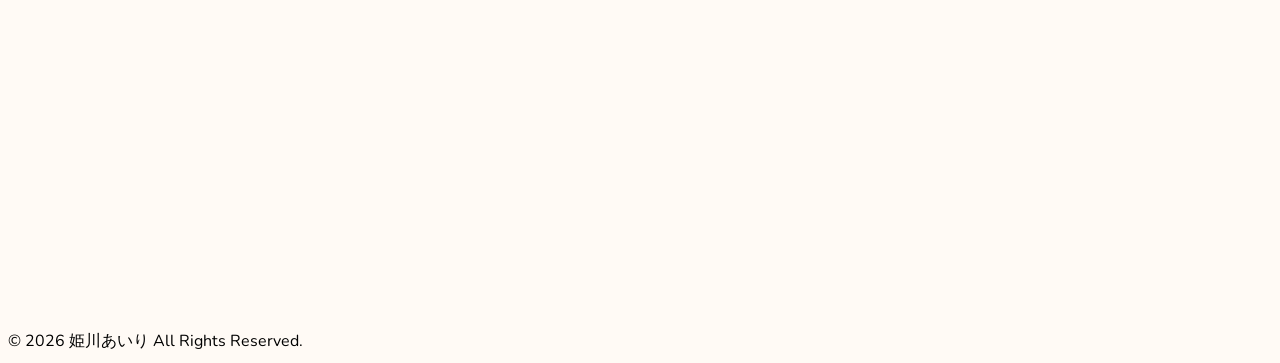
==== commit 2259f4ba: "Update index.html" ====
--- a/index.html
+++ b/index.html
@@ -114,7 +114,7 @@
 </section>
   
 <!-- 経歴 -->
-<section id="career" class="py-24 bg-pink-50">
+<section id="career"  class="py-24 bg-white">     <!-- 白 -->
   <div class="max-w-4xl mx-auto px-6">
     <h2 class="text-3xl font-bold text-center text-pink-500 mb-12">出演作</h2>
    
@@ -153,7 +153,7 @@
   
   
 <!-- SNS -->
-<section id="sns" class="py-24 bg-white">     <!-- 白 -->
+<section id="sns" class="py-24 bg-pink-50">
   <div class="max-w-4xl mx-auto px-6 text-center">
     <h2 class="text-3xl font-bold text-pink-500 mb-12">SNS & Links</h2>
    
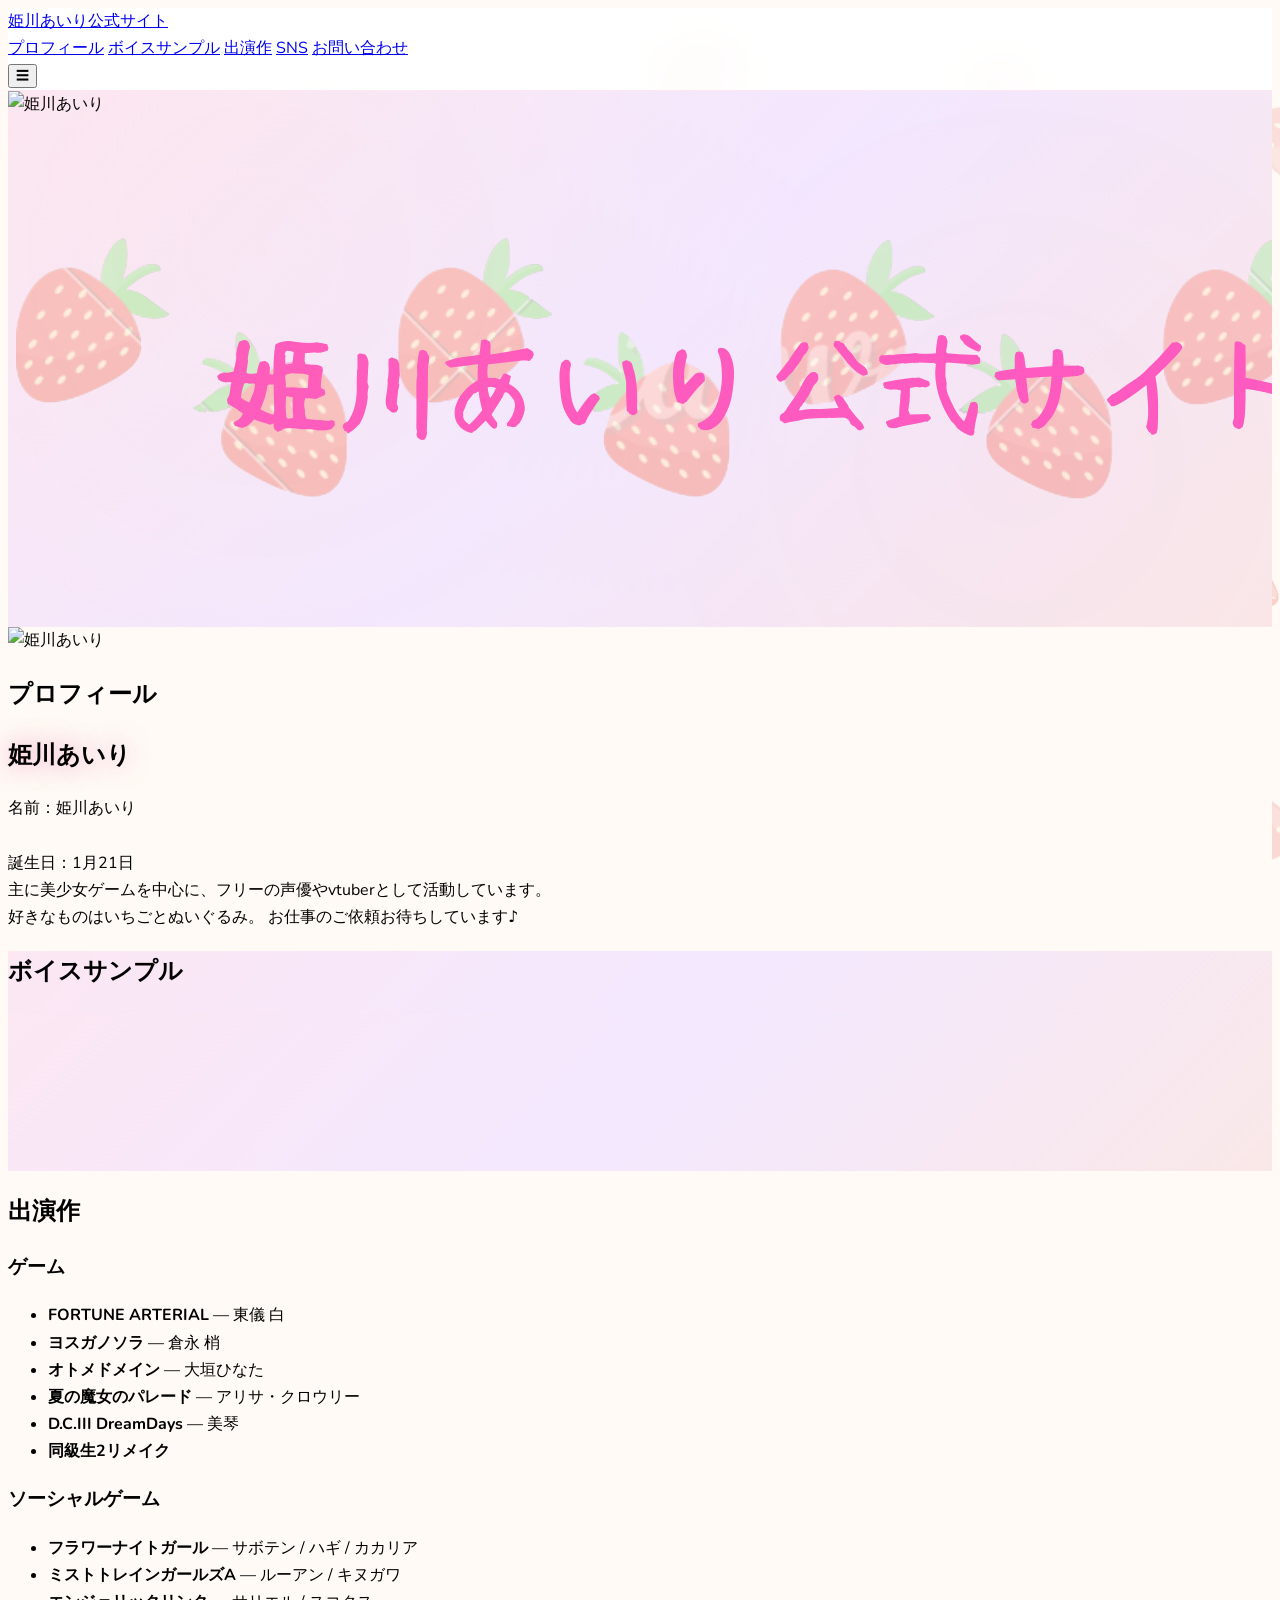
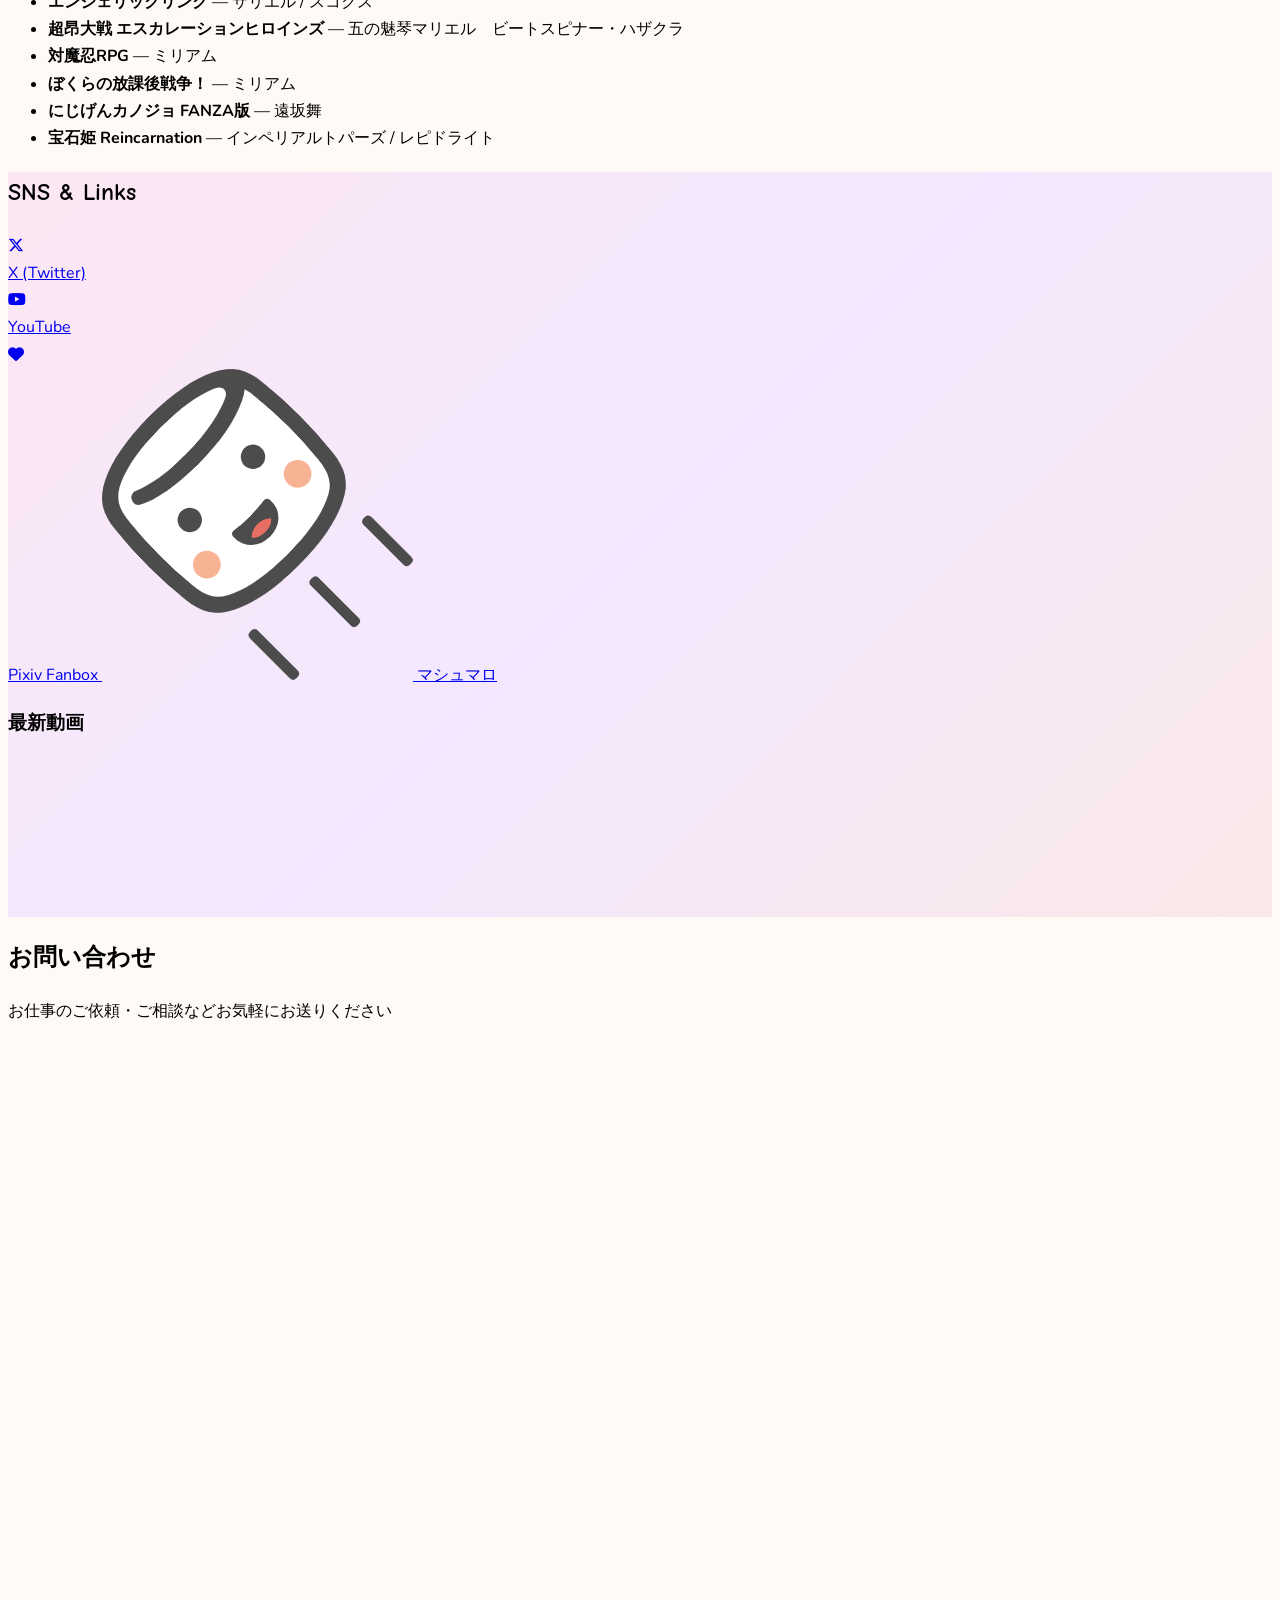
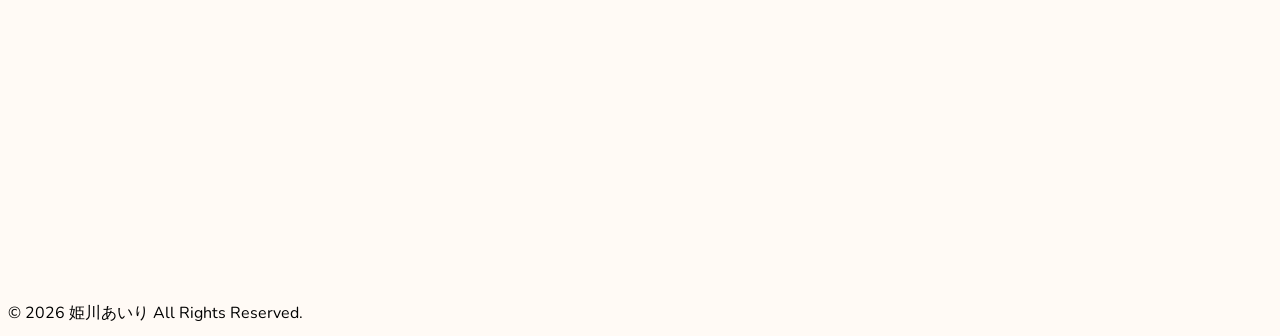
==== commit cd52dda7: "Update index.html" ====
--- a/index.html
+++ b/index.html
@@ -82,7 +82,6 @@
           <p>
             名前：姫川あいり<br><br>
             誕生日：1月21日<br>
-            声質：中音～高音<br>
             主に美少女ゲームを中心に、フリーの声優やvtuberとして活動しています。<br>
             好きなものはいちごとぬいぐるみ。
             お仕事のご依頼お待ちしています♪<br>
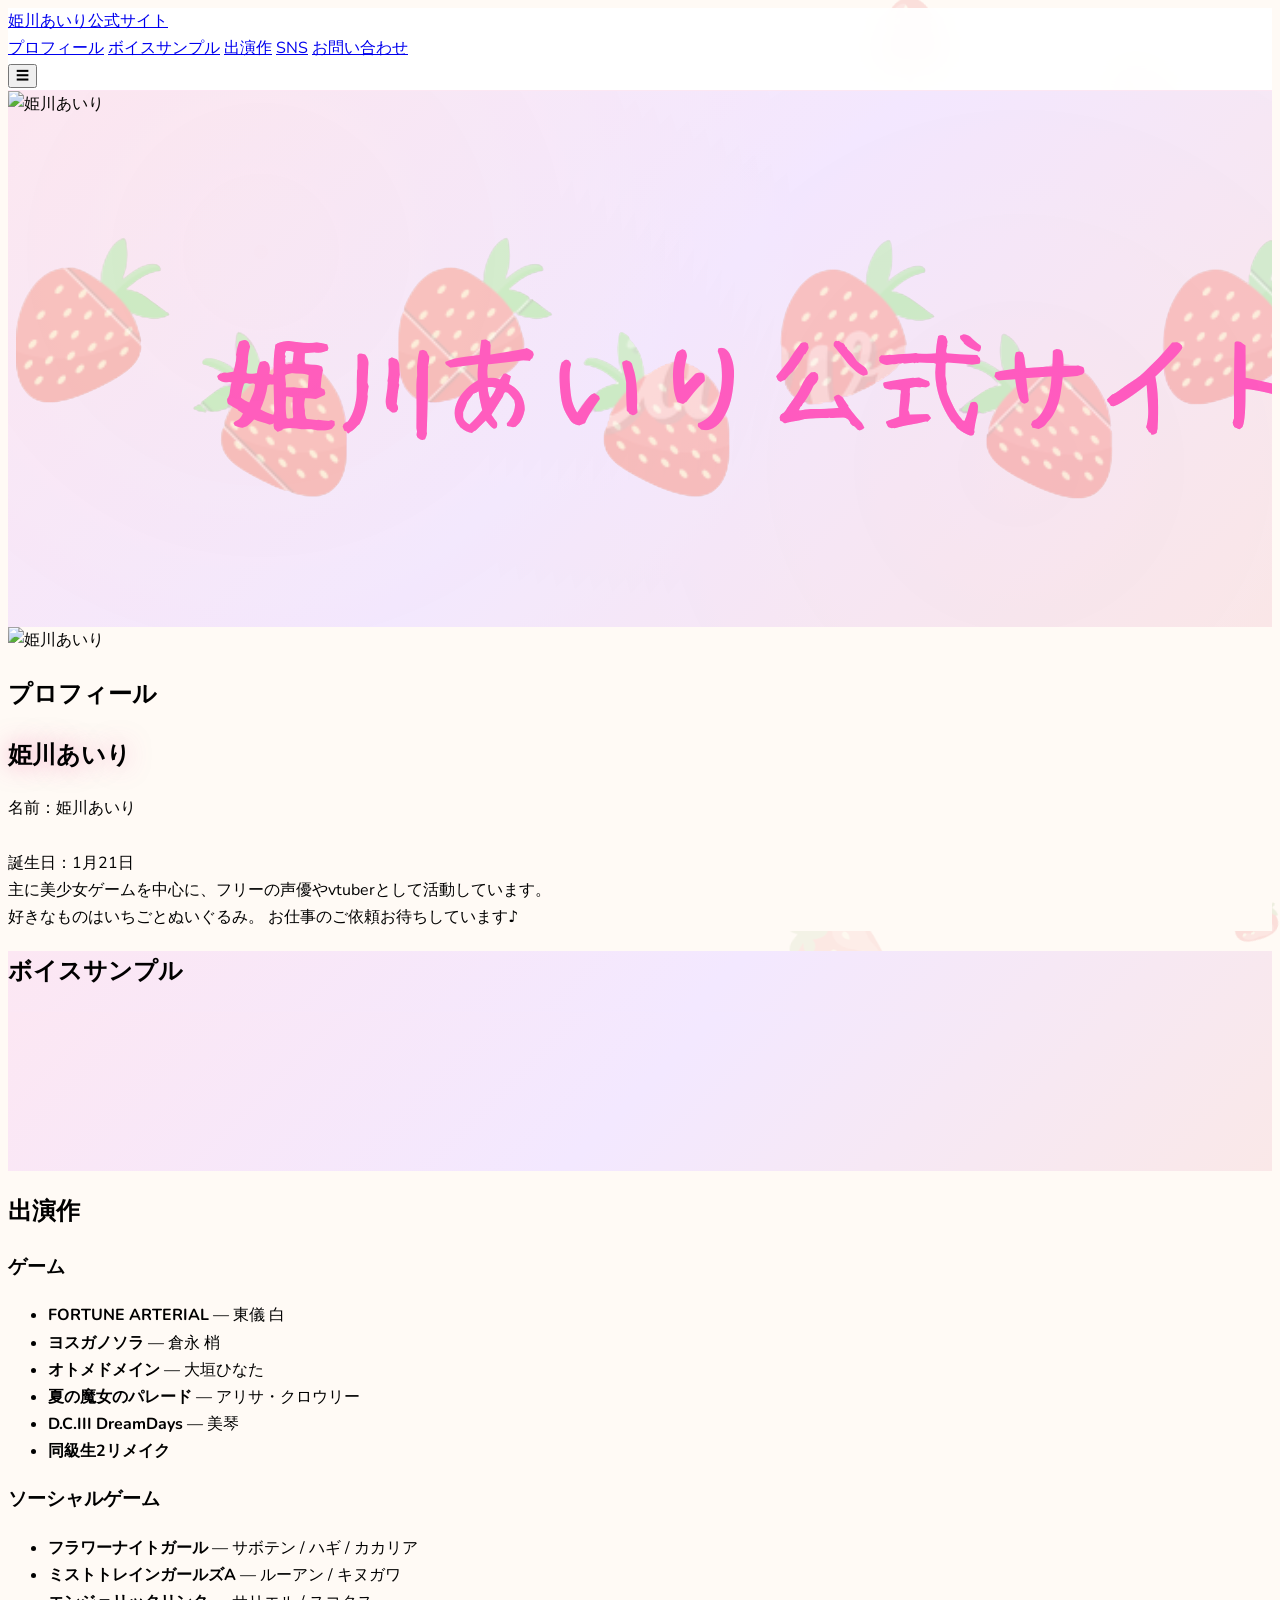
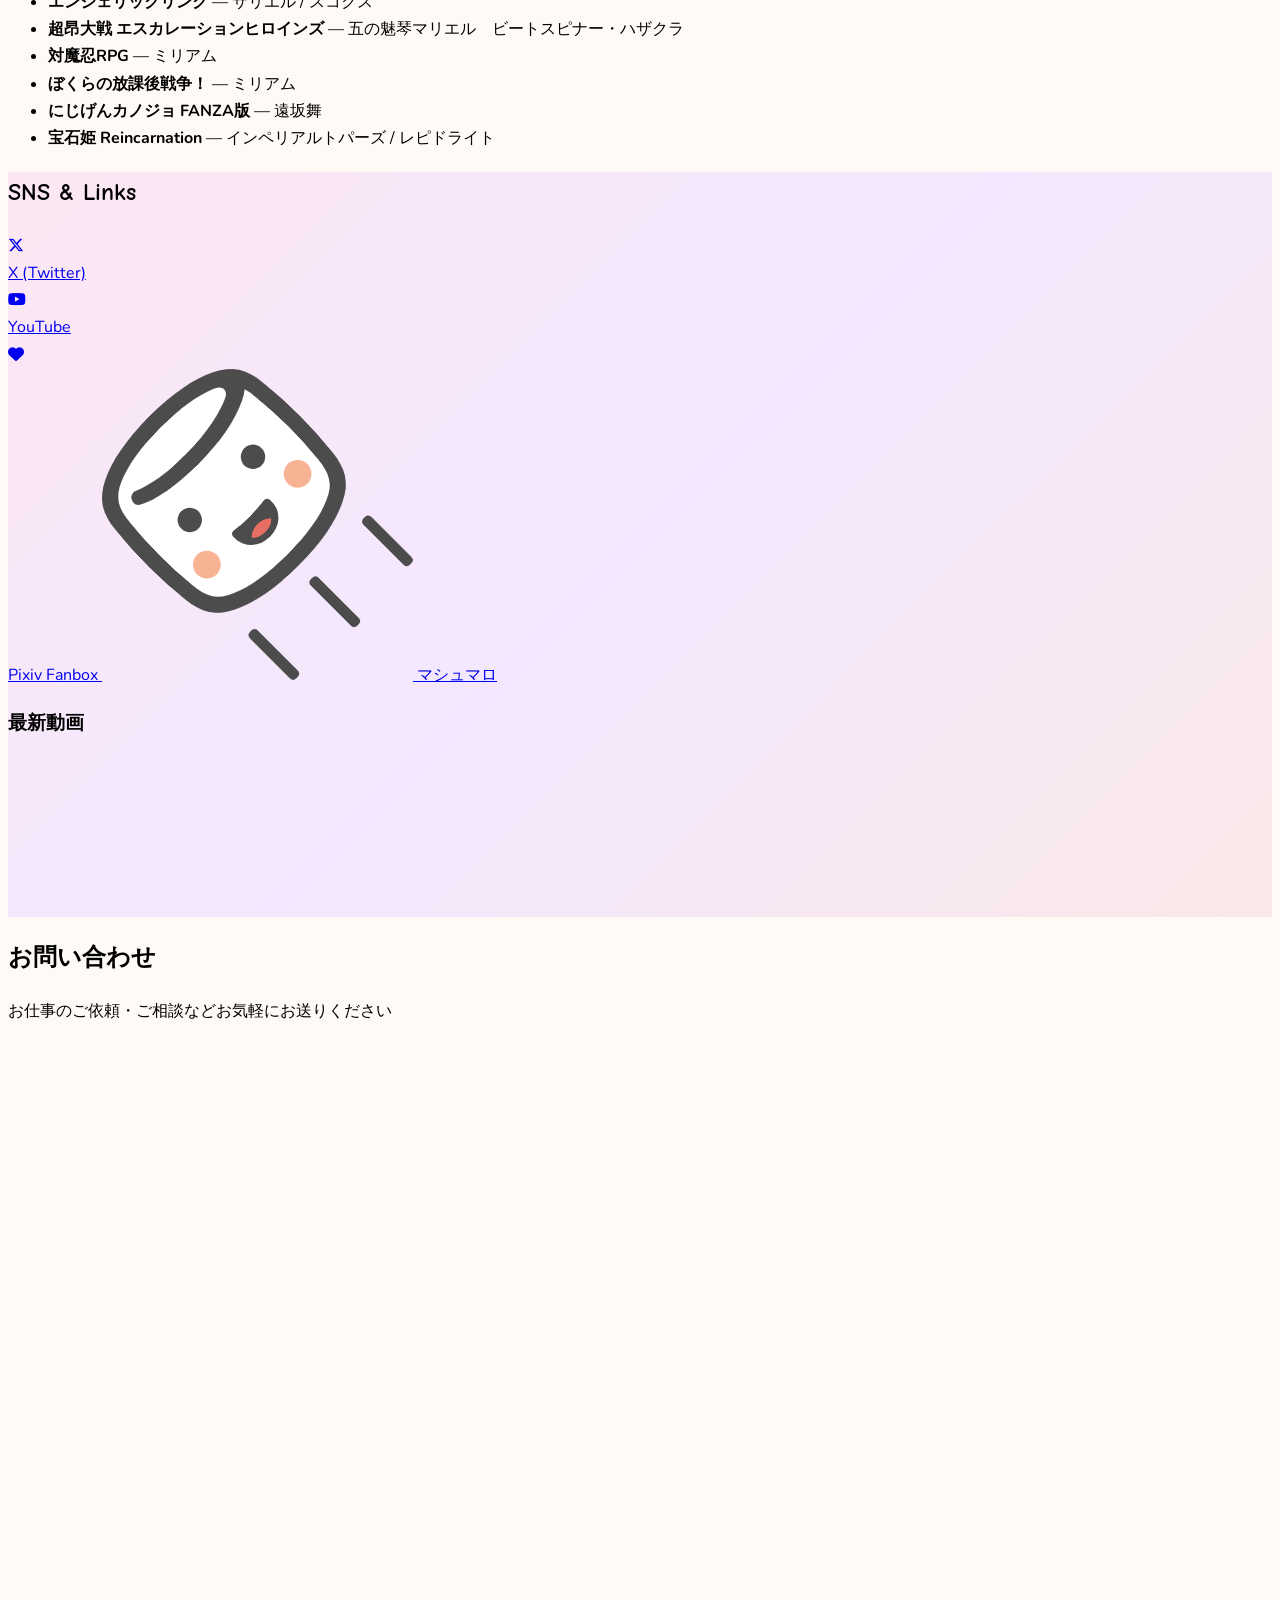
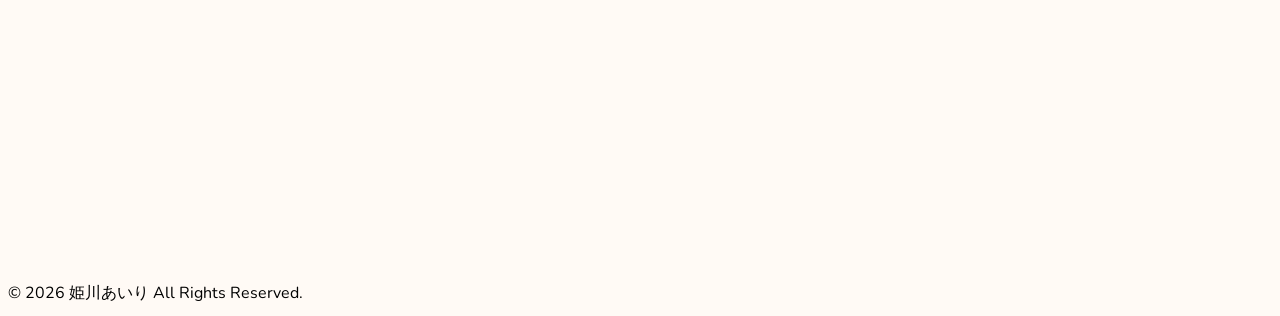
==== commit a9d1dcd9: "Update index.html" ====
--- a/index.html
+++ b/index.html
@@ -205,15 +205,7 @@
     <p class="text-center text-gray-600 mb-12">お仕事のご依頼・ご相談などお気軽にお送りください</p>
     
     <div class="bg-white rounded-3xl shadow-sm p-4 md:p-8 overflow-hidden">
-      <iframe 
-        src="https://docs.google.com/forms/d/e/1FAIpQLSfaliOhLNEhYf2ZxRWu3WGZAitr_ZMT3OgszRdiF-ilXPU8ug/viewform?embedded=true" 
-        width="100%" 
-        height="850" 
-        frameborder="0" 
-        marginheight="0" 
-        marginwidth="0">
-      </iframe>
-    </div>
+<iframe src="https://docs.google.com/forms/d/e/1FAIpQLSem8UkeARTtqOD-d1VRjkLE4a2MGEEB34nRKxh-y-Zmr8Dc8Q/viewform?embedded=true" width="640" height="830" frameborder="0" marginheight="0" marginwidth="0">読み込んでいます…</iframe>    </div>
   </div>
 </section>
   <footer class="bg-pink-100 py-10 text-center text-pink-400 text-sm">
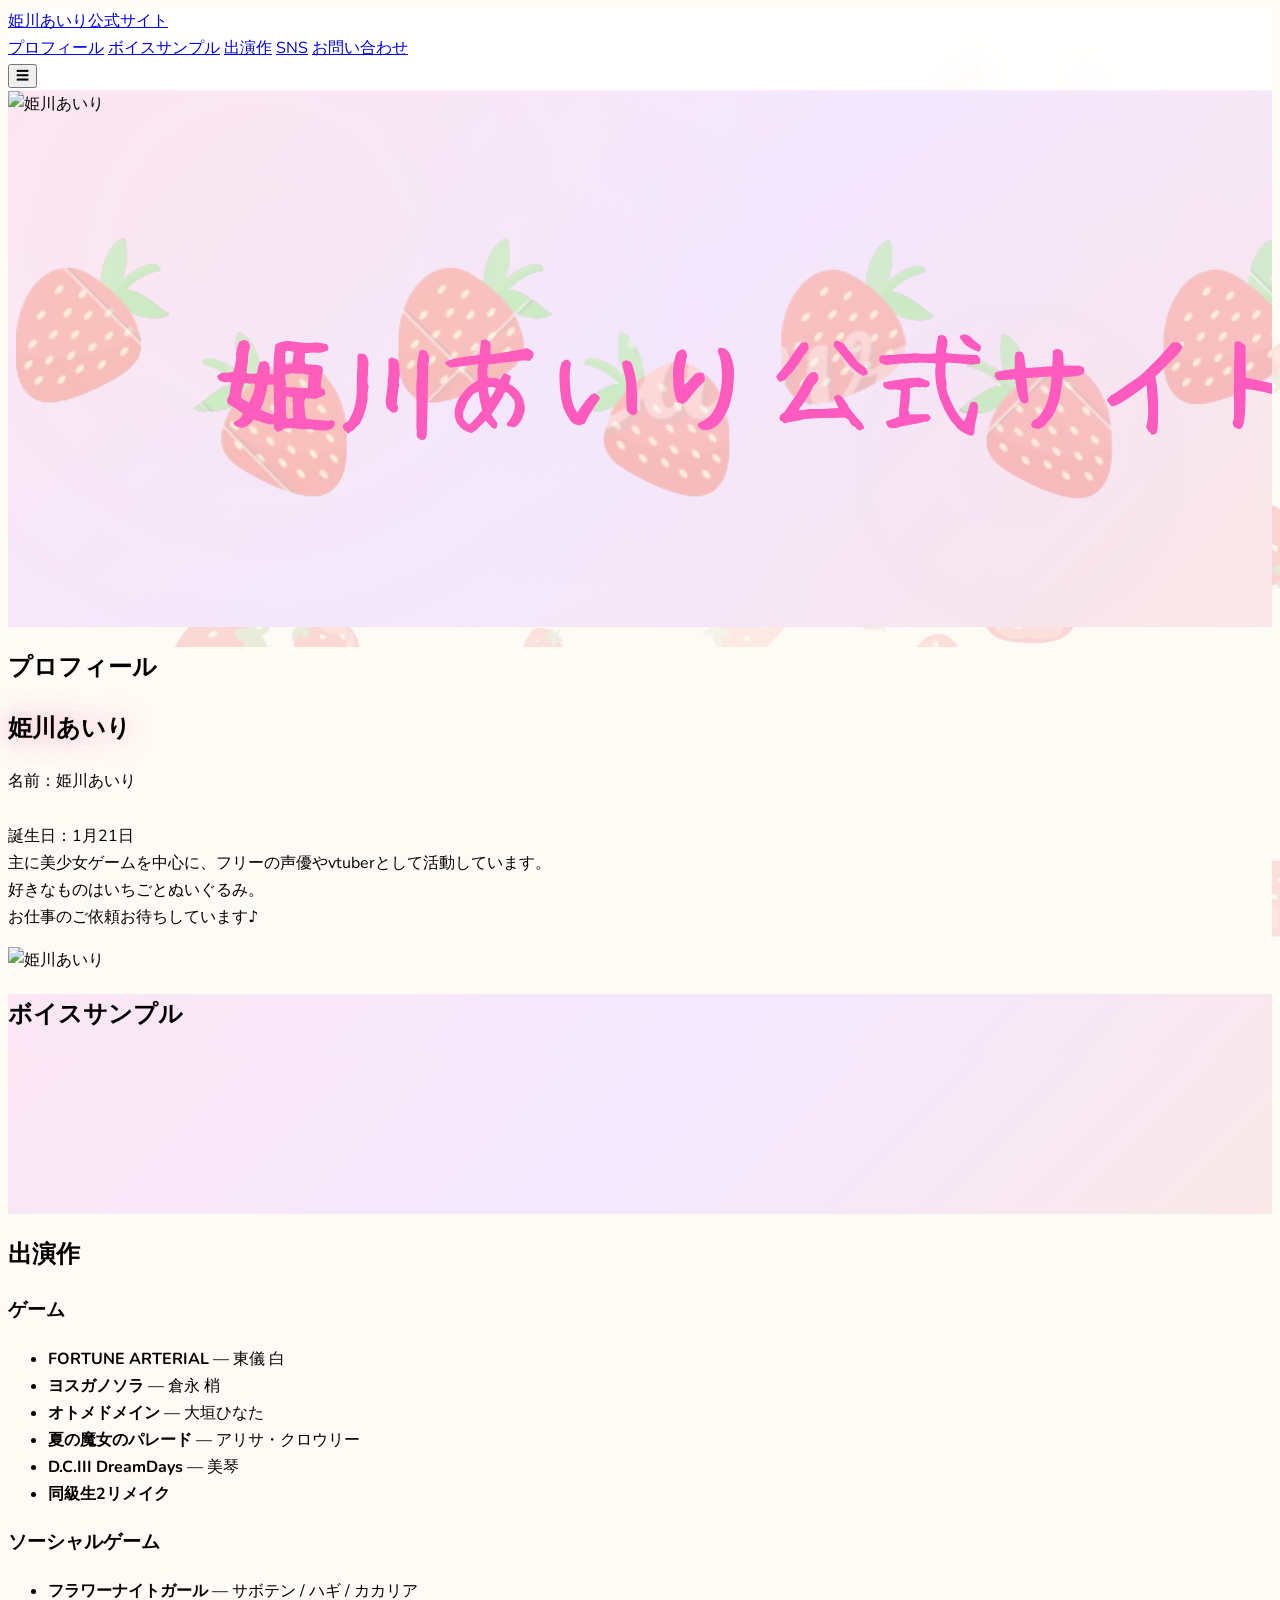
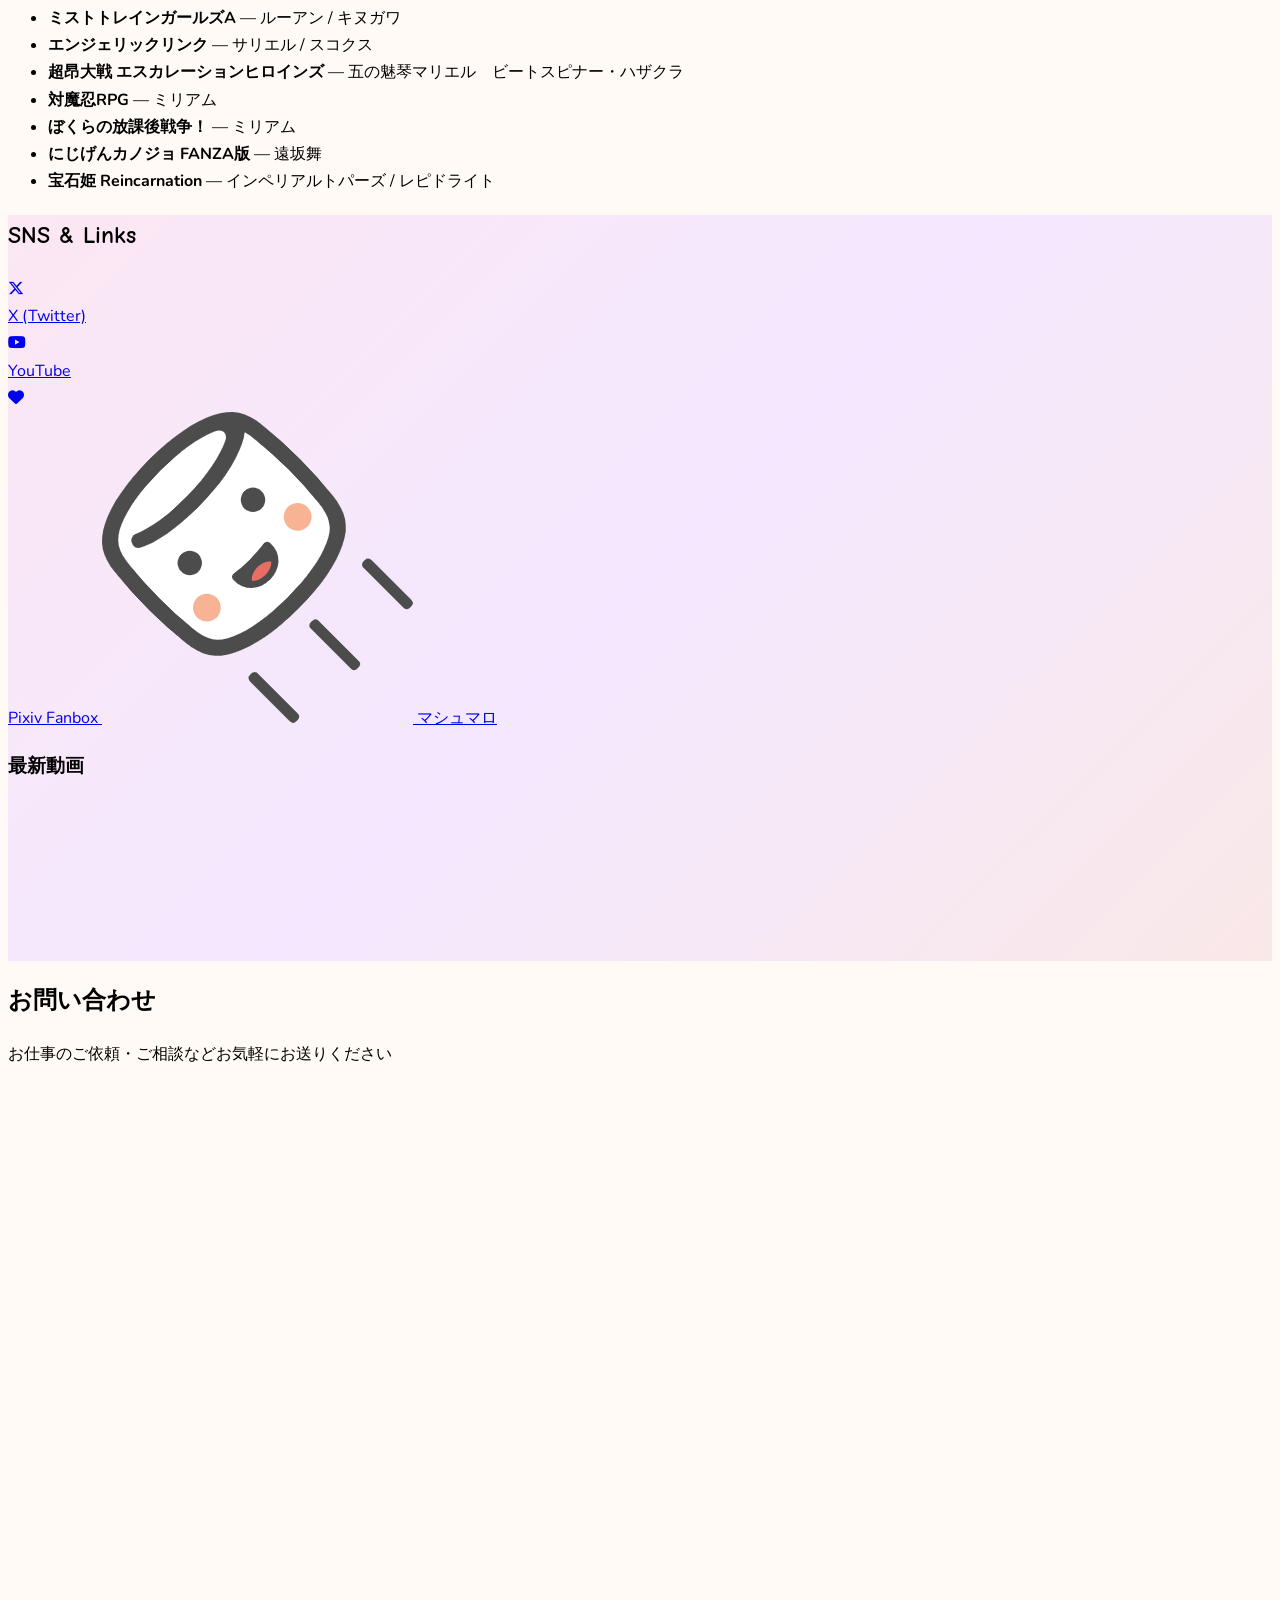
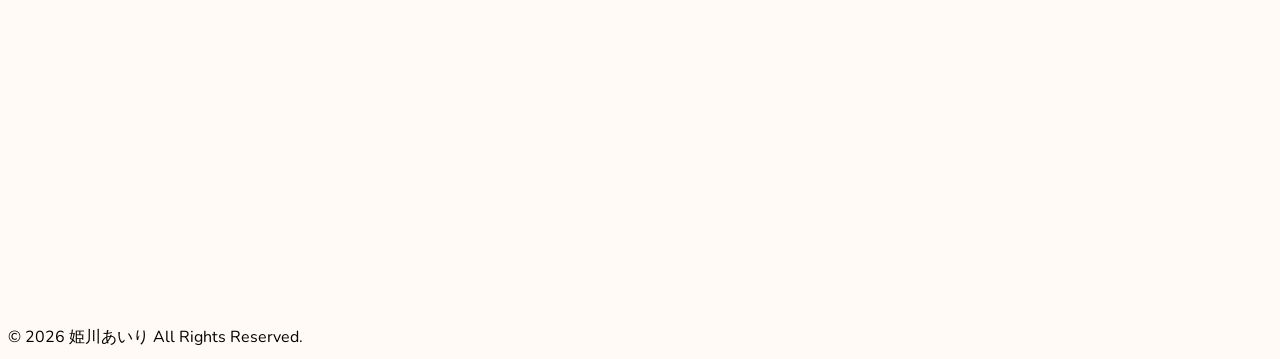
==== commit c6b5d83e: "Update index.html" ====
--- a/index.html
+++ b/index.html
@@ -65,29 +65,28 @@
 <section id="profile" class="py-24 bg-white">
   <div class="max-w-5xl mx-auto px-6">
     <div class="flex flex-col md:flex-row gap-12 items-center">
-      
-      <!-- 左側：立ち絵 -->
-      <div class="flex-shrink-0 mx-auto md:mx-0">
-        <img src="assets/260422_背景透過.png"
-             alt="姫川あいり"
-             class="w-72 md:w-96 rounded-3xl shadow-xl">
-      </div>
-      
-      <!-- 右側：名前＋本文 -->
-      <div class="text-center md:text-left">
+     
+      <!-- 左側：名前＋本文 -->
+      <div class="text-center md:text-left order-2 md:order-1">
         <h2 class="text-3xl font-bold text-pink-500 mb-3">プロフィール</h2>
         <h1 class="text-5xl md:text-6xl font-bold text-pink-500 fairy-glow mb-8">姫川あいり</h1>
-        
+       
         <div class="prose prose-lg text-gray-600 leading-relaxed max-w-md">
           <p>
             名前：姫川あいり<br><br>
             誕生日：1月21日<br>
             主に美少女ゲームを中心に、フリーの声優やvtuberとして活動しています。<br>
-            好きなものはいちごとぬいぐるみ。
+            好きなものはいちごとぬいぐるみ。<br>
             お仕事のご依頼お待ちしています♪<br>
-            
           </p>
         </div>
+      </div>
+     
+      <!-- 右側：立ち絵 -->
+      <div class="flex-shrink-0 mx-auto md:mx-0 order-1 md:order-2">
+        <img src="assets/260422_背景透過.png"
+             alt="姫川あいり"
+             class="w-72 md:w-96 rounded-3xl shadow-xl">
       </div>
     </div>
   </div>
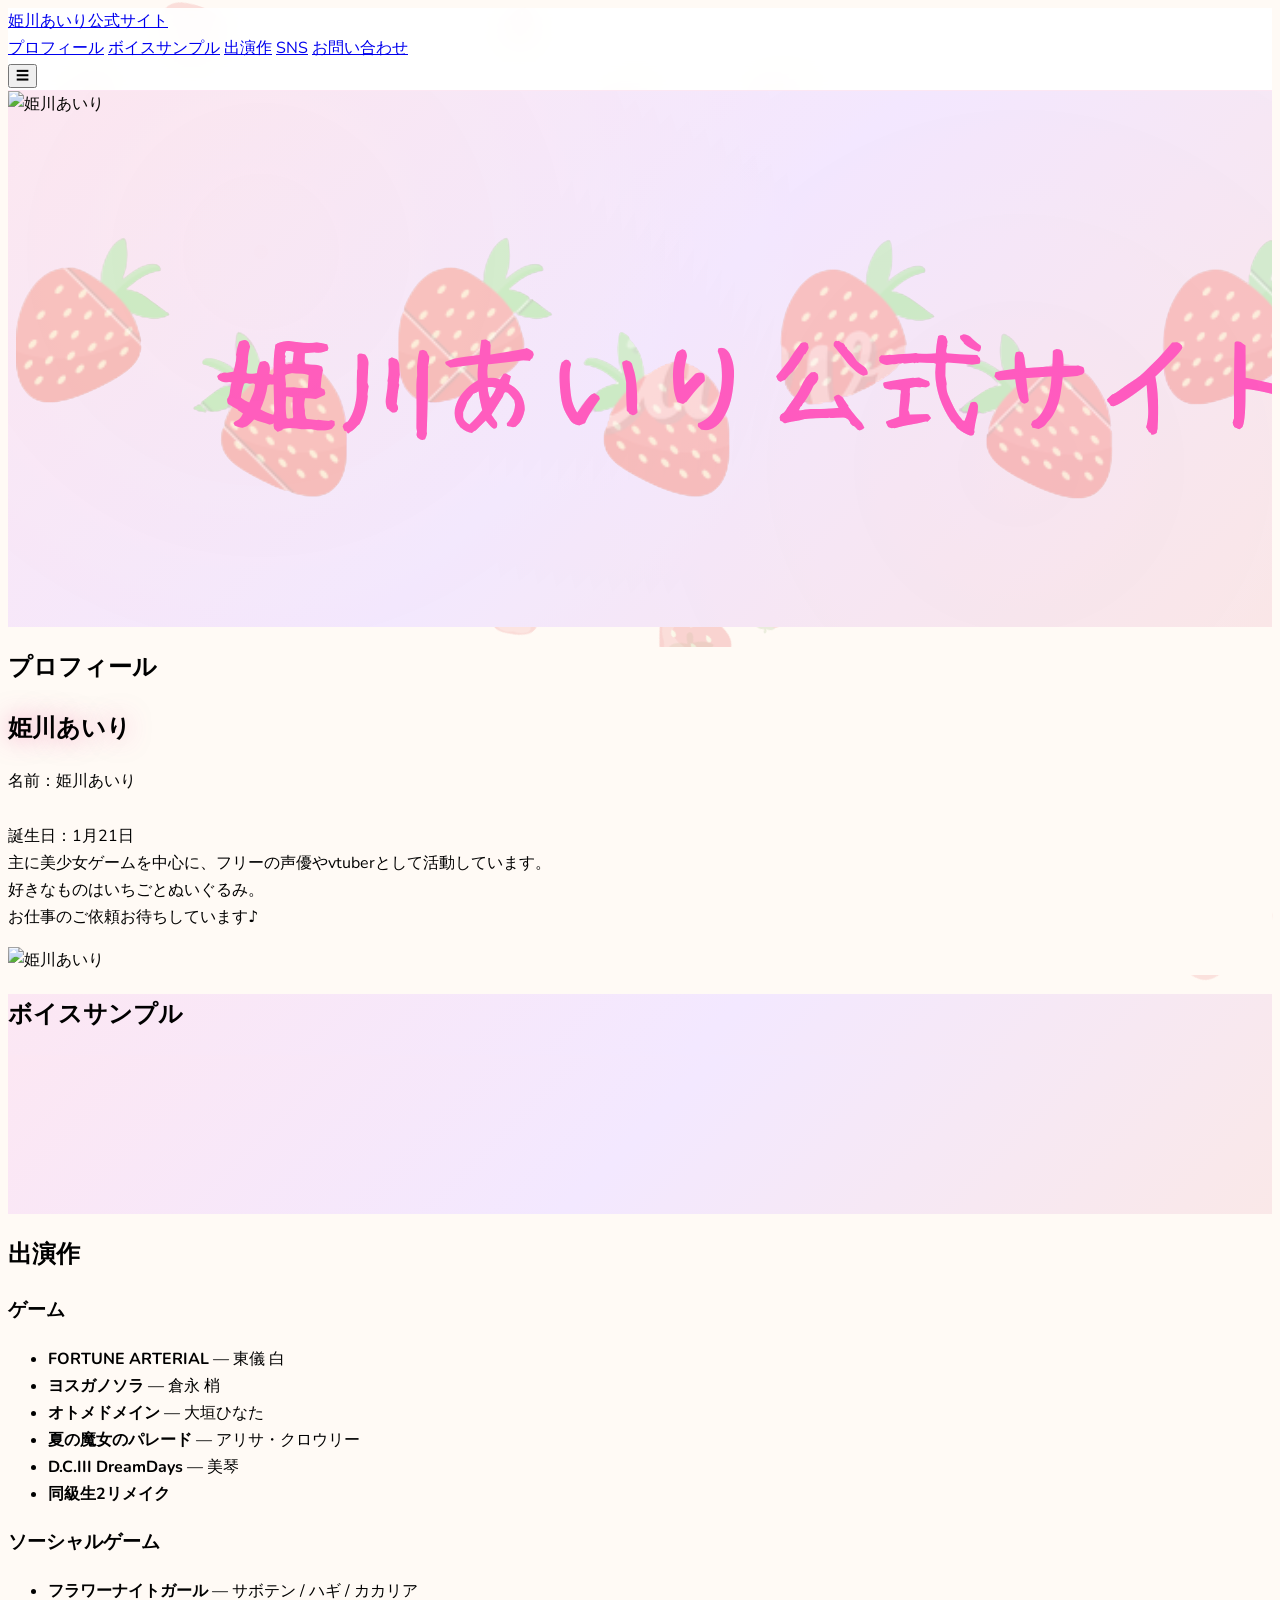
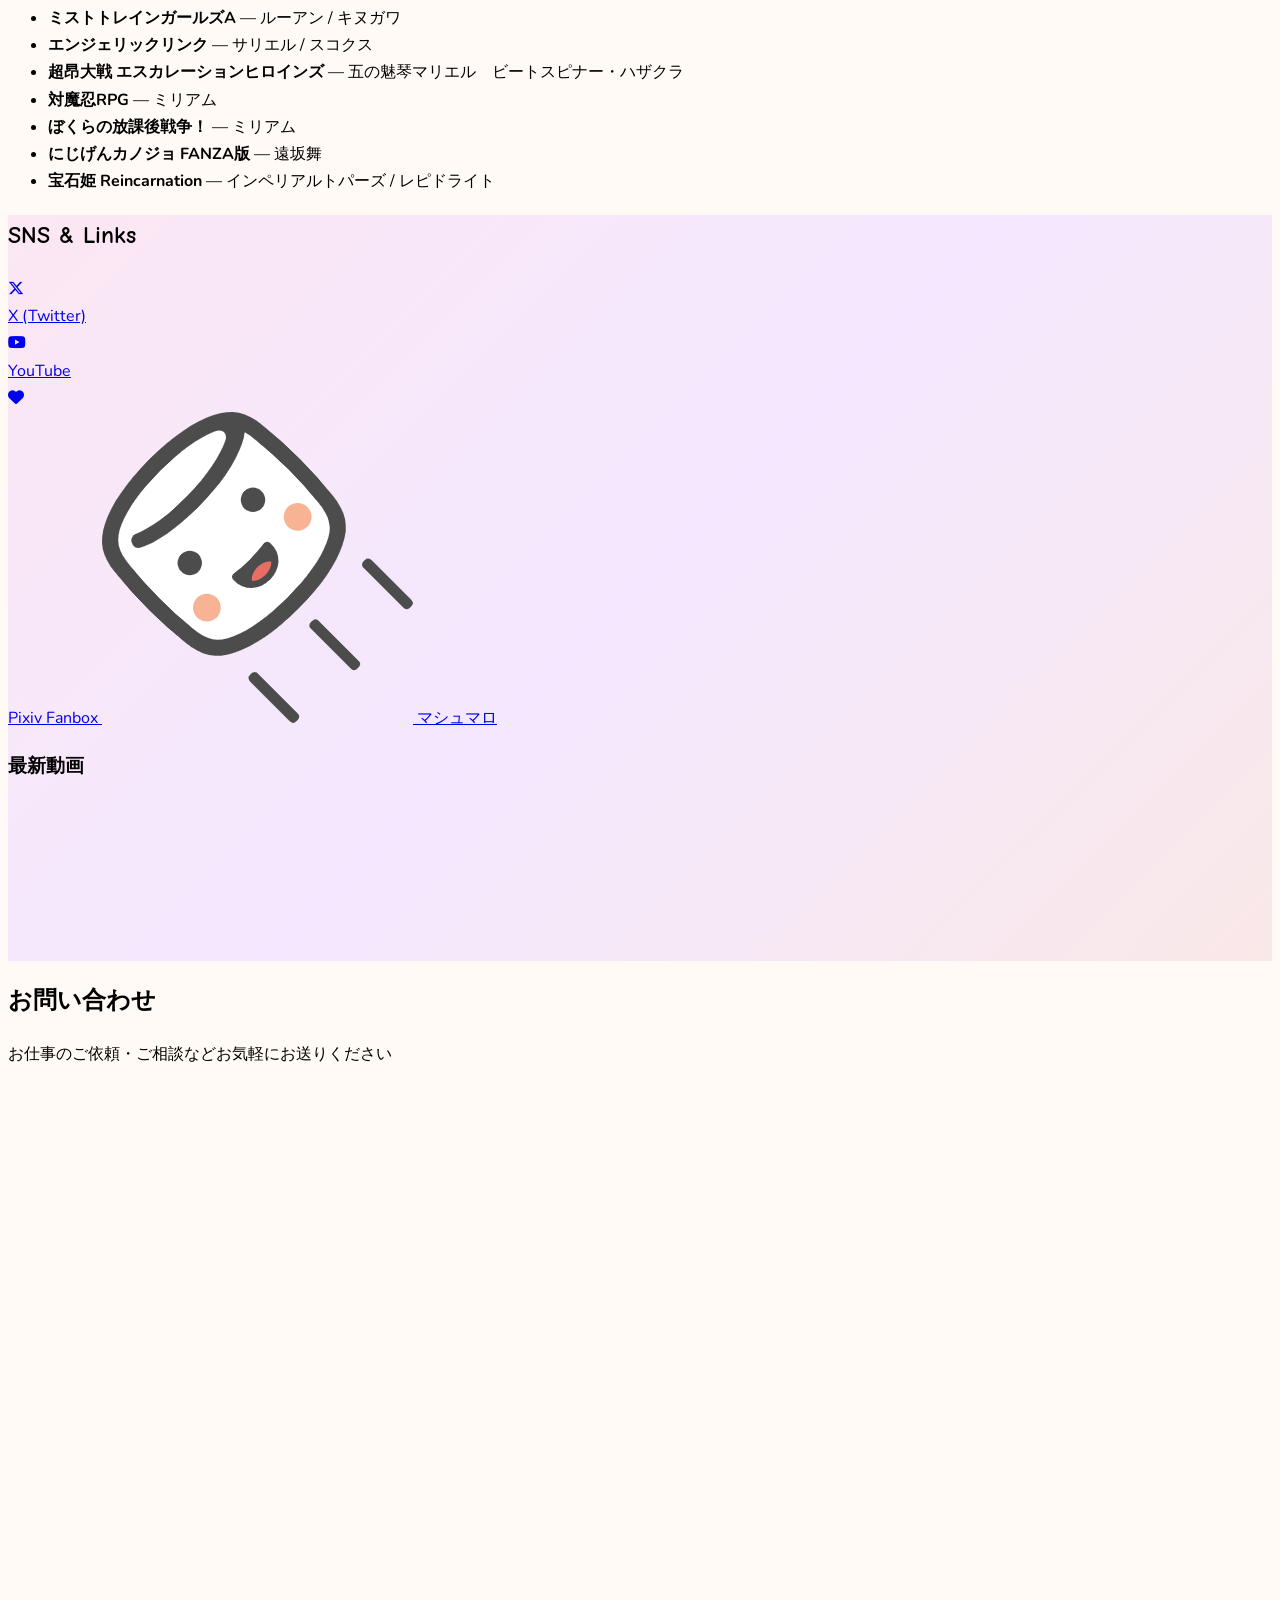
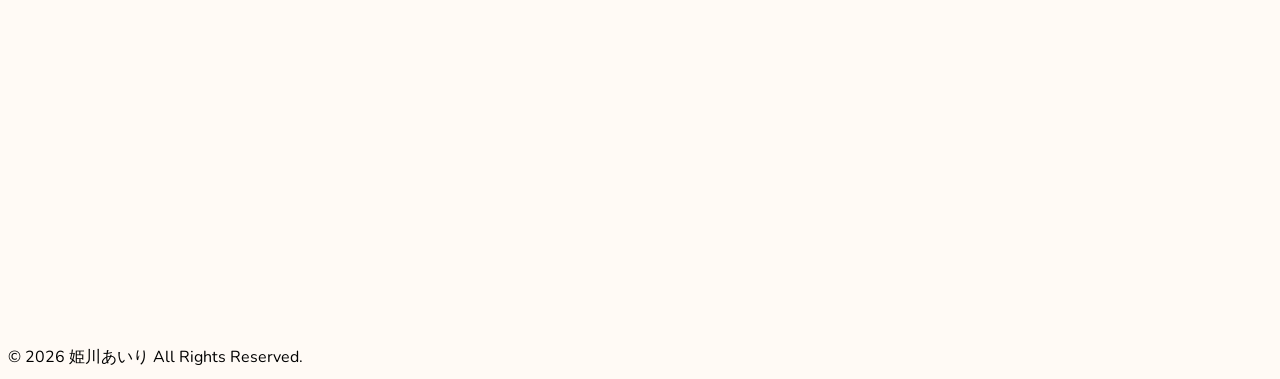
==== commit 13b6c23e: "Update index.html" ====
--- a/index.html
+++ b/index.html
@@ -198,15 +198,25 @@
   
   
 <!-- お問い合わせ -->
-<section id="contact" class="py-24 bg-white">   <!-- 白 -->
-  <div class="max-w-4xl mx-auto px-6">
+<section id="contact" class="py-24 bg-white">
+  <div class="max-w-3xl mx-auto px-6">
     <h2 class="text-3xl font-bold text-center text-pink-500 mb-4">お問い合わせ</h2>
     <p class="text-center text-gray-600 mb-12">お仕事のご依頼・ご相談などお気軽にお送りください</p>
-    
-    <div class="bg-white rounded-3xl shadow-sm p-4 md:p-8 overflow-hidden">
-<iframe src="https://docs.google.com/forms/d/e/1FAIpQLSem8UkeARTtqOD-d1VRjkLE4a2MGEEB34nRKxh-y-Zmr8Dc8Q/viewform?embedded=true" width="640" height="830" frameborder="0" marginheight="0" marginwidth="0">読み込んでいます…</iframe>    </div>
-  </div>
-</section>
+   
+    <div class="bg-white rounded-3xl shadow-sm p-6 md:p-10 overflow-hidden">
+      <iframe 
+        src="https://docs.google.com/forms/d/e/1FAIpQLSem8UkeARTtqOD-d1VRjkLE4a2MGEEB34nRKxh-y-Zmr8Dc8Q/viewform?embedded=true" 
+        width="100%" 
+        height="850" 
+        frameborder="0" 
+        marginheight="0" 
+        marginwidth="0">
+        読み込んでいます…
+      </iframe>
+    </div>
+  </div>
+</section>
+  
   <footer class="bg-pink-100 py-10 text-center text-pink-400 text-sm">
     © 2026 姫川あいり All Rights Reserved.
   </footer>
